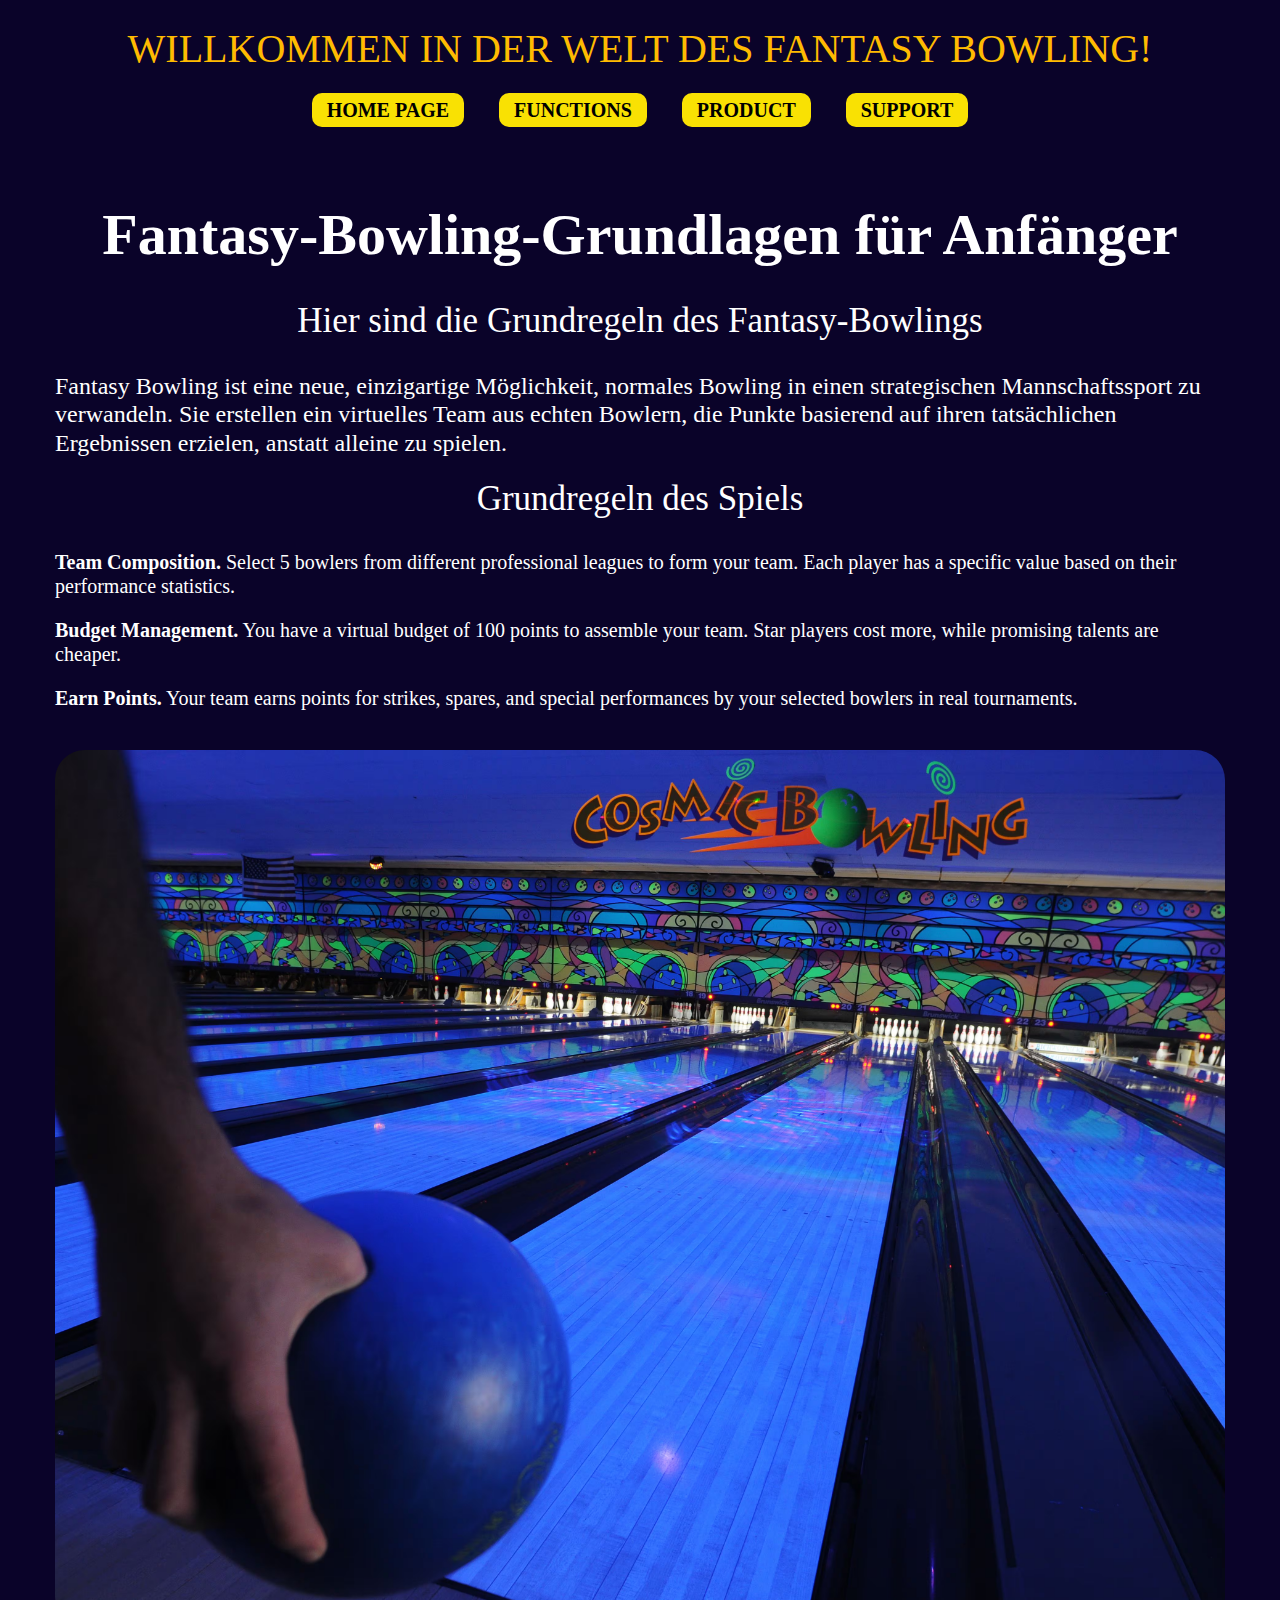
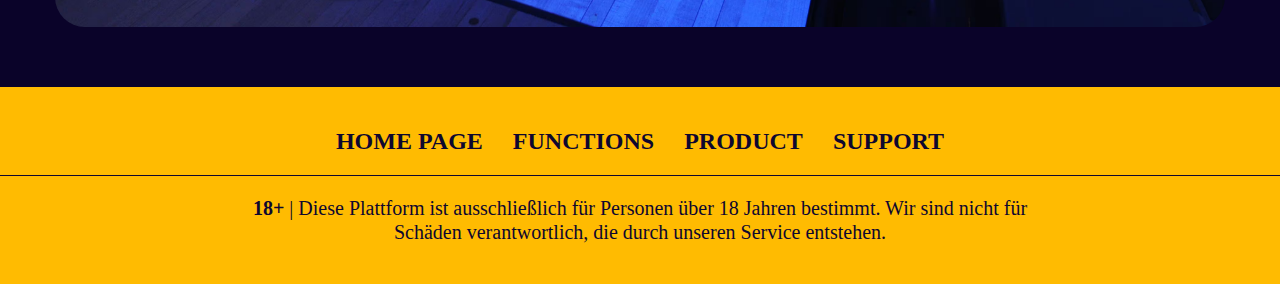
==== basics.html @ cd634fc9 "Add files via upload" ====
<!doctype html>
<html lang="en">

<head>
	<title>Fantasy Bowling</title>
	<meta charset="UTF-8">
	<meta name="format-detection" content="telephone=no">
	<!-- <style>body{opacity: 0;}</style> -->
	<link rel="stylesheet" href="css/style.min.css?_v=20250328234321">
	<link rel="shortcut icon" href="favicon.ico">
	<!-- <meta name="robots" content="noindex, nofollow"> -->
	<meta name="viewport" content="width=device-width, initial-scale=1.0">
	<script>(()=>{"use strict";const t={};let e=!0,s=(t=500)=>{if(e){const s=document.querySelectorAll("[data-lp]");setTimeout((()=>{s.forEach((t=>{t.style.paddingRight=""})),document.body.style.paddingRight="",document.documentElement.classList.remove("lock")}),t),e=!1,setTimeout((function(){e=!0}),t)}},o=(t=500)=>{if(e){const s=document.querySelectorAll("[data-lp]"),o=window.innerWidth-document.body.offsetWidth+"px";s.forEach((t=>{t.style.paddingRight=o})),document.body.style.paddingRight=o,document.documentElement.classList.add("lock"),e=!1,setTimeout((function(){e=!0}),t)}};function i(t){setTimeout((()=>{window.FLS&&console.log(t)}),0)}t.popup=new class{constructor(t){let e={logging:!0,init:!0,attributeOpenButton:"data-popup",attributeCloseButton:"data-close",fixElementSelector:"[data-lp]",youtubeAttribute:"data-popup-youtube",youtubePlaceAttribute:"data-popup-youtube-place",setAutoplayYoutube:!0,classes:{popup:"popup",popupContent:"popup__content",popupActive:"popup_show",bodyActive:"popup-show"},focusCatch:!0,closeEsc:!0,bodyLock:!0,hashSettings:{location:!0,goHash:!0},on:{beforeOpen:function(){},afterOpen:function(){},beforeClose:function(){},afterClose:function(){}}};this.youTubeCode,this.isOpen=!1,this.targetOpen={selector:!1,element:!1},this.previousOpen={selector:!1,element:!1},this.lastClosed={selector:!1,element:!1},this._dataValue=!1,this.hash=!1,this._reopen=!1,this._selectorOpen=!1,this.lastFocusEl=!1,this._focusEl=["a[href]",'input:not([disabled]):not([type="hidden"]):not([aria-hidden])',"button:not([disabled]):not([aria-hidden])","select:not([disabled]):not([aria-hidden])","textarea:not([disabled]):not([aria-hidden])","area[href]","iframe","object","embed","[contenteditable]",'[tabindex]:not([tabindex^="-"])'],this.options={...e,...t,classes:{...e.classes,...t?.classes},hashSettings:{...e.hashSettings,...t?.hashSettings},on:{...e.on,...t?.on}},this.bodyLock=!1,this.options.init&&this.initPopups()}initPopups(){this.popupLogging("Прокинувся"),this.eventsPopup()}eventsPopup(){document.addEventListener("click",function(t){const e=t.target.closest(`[${this.options.attributeOpenButton}]`);if(e)return t.preventDefault(),this._dataValue=e.getAttribute(this.options.attributeOpenButton)?e.getAttribute(this.options.attributeOpenButton):"error",this.youTubeCode=e.getAttribute(this.options.youtubeAttribute)?e.getAttribute(this.options.youtubeAttribute):null,"error"!==this._dataValue?(this.isOpen||(this.lastFocusEl=e),this.targetOpen.selector=`${this._dataValue}`,this._selectorOpen=!0,void this.open()):void this.popupLogging(`Йой, не заповнено атрибут у ${e.classList}`);return t.target.closest(`[${this.options.attributeCloseButton}]`)||!t.target.closest(`.${this.options.classes.popupContent}`)&&this.isOpen?(t.preventDefault(),void this.close()):void 0}.bind(this)),document.addEventListener("keydown",function(t){if(this.options.closeEsc&&27==t.which&&"Escape"===t.code&&this.isOpen)return t.preventDefault(),void this.close();this.options.focusCatch&&9==t.which&&this.isOpen&&this._focusCatch(t)}.bind(this)),this.options.hashSettings.goHash&&(window.addEventListener("hashchange",function(){window.location.hash?this._openToHash():this.close(this.targetOpen.selector)}.bind(this)),window.addEventListener("load",function(){window.location.hash&&this._openToHash()}.bind(this)))}open(t){if(e)if(this.bodyLock=!(!document.documentElement.classList.contains("lock")||this.isOpen),t&&"string"==typeof t&&""!==t.trim()&&(this.targetOpen.selector=t,this._selectorOpen=!0),this.isOpen&&(this._reopen=!0,this.close()),this._selectorOpen||(this.targetOpen.selector=this.lastClosed.selector),this._reopen||(this.previousActiveElement=document.activeElement),this.targetOpen.element=document.querySelector(this.targetOpen.selector),this.targetOpen.element){if(this.youTubeCode){const t=`https://www.youtube.com/embed/${this.youTubeCode}?rel=0&showinfo=0&autoplay=1`,e=document.createElement("iframe");e.setAttribute("allowfullscreen","");const s=this.options.setAutoplayYoutube?"autoplay;":"";if(e.setAttribute("allow",`${s}; encrypted-media`),e.setAttribute("src",t),!this.targetOpen.element.querySelector(`[${this.options.youtubePlaceAttribute}]`)){this.targetOpen.element.querySelector(".popup__text").setAttribute(`${this.options.youtubePlaceAttribute}`,"")}this.targetOpen.element.querySelector(`[${this.options.youtubePlaceAttribute}]`).appendChild(e)}this.options.hashSettings.location&&(this._getHash(),this._setHash()),this.options.on.beforeOpen(this),document.dispatchEvent(new CustomEvent("beforePopupOpen",{detail:{popup:this}})),this.targetOpen.element.classList.add(this.options.classes.popupActive),document.documentElement.classList.add(this.options.classes.bodyActive),this._reopen?this._reopen=!1:!this.bodyLock&&o(),this.targetOpen.element.setAttribute("aria-hidden","false"),this.previousOpen.selector=this.targetOpen.selector,this.previousOpen.element=this.targetOpen.element,this._selectorOpen=!1,this.isOpen=!0,setTimeout((()=>{this._focusTrap()}),50),this.options.on.afterOpen(this),document.dispatchEvent(new CustomEvent("afterPopupOpen",{detail:{popup:this}})),this.popupLogging("Відкрив попап")}else this.popupLogging("Йой, такого попапу немає. Перевірте коректність введення. ")}close(t){t&&"string"==typeof t&&""!==t.trim()&&(this.previousOpen.selector=t),this.isOpen&&e&&(this.options.on.beforeClose(this),document.dispatchEvent(new CustomEvent("beforePopupClose",{detail:{popup:this}})),this.youTubeCode&&this.targetOpen.element.querySelector(`[${this.options.youtubePlaceAttribute}]`)&&(this.targetOpen.element.querySelector(`[${this.options.youtubePlaceAttribute}]`).innerHTML=""),this.previousOpen.element.classList.remove(this.options.classes.popupActive),this.previousOpen.element.setAttribute("aria-hidden","true"),this._reopen||(document.documentElement.classList.remove(this.options.classes.bodyActive),!this.bodyLock&&s(),this.isOpen=!1),this._removeHash(),this._selectorOpen&&(this.lastClosed.selector=this.previousOpen.selector,this.lastClosed.element=this.previousOpen.element),this.options.on.afterClose(this),document.dispatchEvent(new CustomEvent("afterPopupClose",{detail:{popup:this}})),setTimeout((()=>{this._focusTrap()}),50),this.popupLogging("Закрив попап"))}_getHash(){this.options.hashSettings.location&&(this.hash=this.targetOpen.selector.includes("#")?this.targetOpen.selector:this.targetOpen.selector.replace(".","#"))}_openToHash(){let t=document.querySelector(`.${window.location.hash.replace("#","")}`)?`.${window.location.hash.replace("#","")}`:document.querySelector(`${window.location.hash}`)?`${window.location.hash}`:null;(document.querySelector(`[${this.options.attributeOpenButton} = "${t}"]`)?document.querySelector(`[${this.options.attributeOpenButton} = "${t}"]`):document.querySelector(`[${this.options.attributeOpenButton} = "${t.replace(".","#")}"]`))&&t&&this.open(t)}_setHash(){history.pushState("","",this.hash)}_removeHash(){history.pushState("","",window.location.href.split("#")[0])}_focusCatch(t){const e=this.targetOpen.element.querySelectorAll(this._focusEl),s=Array.prototype.slice.call(e),o=s.indexOf(document.activeElement);t.shiftKey&&0===o&&(s[s.length-1].focus(),t.preventDefault()),t.shiftKey||o!==s.length-1||(s[0].focus(),t.preventDefault())}_focusTrap(){const t=this.previousOpen.element.querySelectorAll(this._focusEl);!this.isOpen&&this.lastFocusEl?this.lastFocusEl.focus():t[0].focus()}popupLogging(t){this.options.logging&&i(`[Попапос]: ${t}`)}}({});let n=(t,e=!1,o=500,n=0)=>{const a=document.querySelector(t);if(a){let r="",l=0;if(e){r="header.header";const t=document.querySelector(r);t.classList.contains("_header-scroll")?l=t.offsetHeight:(t.style.cssText="transition-duration: 0s;",t.classList.add("_header-scroll"),l=t.offsetHeight,t.classList.remove("_header-scroll"),setTimeout((()=>{t.style.cssText=""}),0))}let c={speedAsDuration:!0,speed:o,header:r,offset:n,easing:"easeOutQuad"};if(document.documentElement.classList.contains("menu-open")&&(s(),document.documentElement.classList.remove("menu-open")),"undefined"!=typeof SmoothScroll)(new SmoothScroll).animateScroll(a,"",c);else{let t=a.getBoundingClientRect().top+scrollY;t=l?t-l:t,t=n?t-n:t,window.scrollTo({top:t,behavior:"smooth"})}i(`[gotoBlock]: Юхуу...їдемо до ${t}`)}else i(`[gotoBlock]: Йой... Такого блоку немає на сторінці: ${t}`)};let a={getErrors(t){let e=0,s=t.querySelectorAll("*[data-required]");return s.length&&s.forEach((t=>{null===t.offsetParent&&"SELECT"!==t.tagName||t.disabled||(e+=this.validateInput(t))})),e},validateInput(t){let e=0;return"email"===t.dataset.required?(t.value=t.value.replace(" ",""),this.emailTest(t)?(this.addError(t),this.removeSuccess(t),e++):(this.removeError(t),this.addSuccess(t))):("checkbox"!==t.type||t.checked)&&t.value.trim()?(this.removeError(t),this.addSuccess(t)):(this.addError(t),this.removeSuccess(t),e++),e},addError(t){t.classList.add("_form-error"),t.parentElement.classList.add("_form-error");let e=t.parentElement.querySelector(".form__error");e&&t.parentElement.removeChild(e),t.dataset.error&&t.parentElement.insertAdjacentHTML("beforeend",`<div class="form__error">${t.dataset.error}</div>`)},removeError(t){t.classList.remove("_form-error"),t.parentElement.classList.remove("_form-error"),t.parentElement.querySelector(".form__error")&&t.parentElement.removeChild(t.parentElement.querySelector(".form__error"))},addSuccess(t){t.classList.add("_form-success"),t.parentElement.classList.add("_form-success")},removeSuccess(t){t.classList.remove("_form-success"),t.parentElement.classList.remove("_form-success")},formClean(e){e.reset(),setTimeout((()=>{let s=e.querySelectorAll("input,textarea");for(let t=0;t<s.length;t++){const e=s[t];e.parentElement.classList.remove("_form-focus"),e.classList.remove("_form-focus"),a.removeError(e)}let o=e.querySelectorAll(".checkbox__input");if(o.length>0)for(let t=0;t<o.length;t++){o[t].checked=!1}if(t.select){let s=e.querySelectorAll("div.select");if(s.length)for(let e=0;e<s.length;e++){const o=s[e].querySelector("select");t.select.selectBuild(o)}}}),0)},emailTest:t=>!/^\w+([\.-]?\w+)*@\w+([\.-]?\w+)*(\.\w{2,8})+$/.test(t.value)};let r=!1;setTimeout((()=>{if(r){let t=new Event("windowScroll");window.addEventListener("scroll",(function(e){document.dispatchEvent(t)}))}}),0),window.FLS=!1,function(t={viewPass:!1,autoHeight:!1}){if(document.body.addEventListener("focusin",(function(t){const e=t.target;"INPUT"!==e.tagName&&"TEXTAREA"!==e.tagName||(e.hasAttribute("data-no-focus-classes")||(e.classList.add("_form-focus"),e.parentElement.classList.add("_form-focus")),a.removeError(e),e.hasAttribute("data-validate")&&a.removeError(e))})),document.body.addEventListener("focusout",(function(t){const e=t.target;"INPUT"!==e.tagName&&"TEXTAREA"!==e.tagName||(e.hasAttribute("data-no-focus-classes")||(e.classList.remove("_form-focus"),e.parentElement.classList.remove("_form-focus")),e.hasAttribute("data-validate")&&a.validateInput(e))})),t.viewPass&&document.addEventListener("click",(function(t){let e=t.target;if(e.closest('[class*="__viewpass"]')){let t=e.classList.contains("_viewpass-active")?"password":"text";e.parentElement.querySelector("input").setAttribute("type",t),e.classList.toggle("_viewpass-active")}})),t.autoHeight){const e=document.querySelectorAll("textarea[data-autoheight]");if(e.length){function s(t,e){t.style.height=`${e}px`}e.forEach((t=>{const e=t.hasAttribute("data-autoheight-min")?Number(t.dataset.autoheightMin):Number(t.offsetHeight),o=t.hasAttribute("data-autoheight-max")?Number(t.dataset.autoheightMax):1/0;s(t,Math.min(e,o)),t.addEventListener("input",(()=>{t.scrollHeight>e&&(t.style.height="auto",s(t,Math.min(Math.max(t.scrollHeight,e),o)))}))}))}}}({viewPass:!1,autoHeight:!1}),function(){const e=document.forms;if(e.length)for(const t of e)t.addEventListener("submit",(function(t){s(t.target,t)})),t.addEventListener("reset",(function(t){const e=t.target;a.formClean(e)}));async function s(t,e){if(0===(t.hasAttribute("data-no-validate")?0:a.getErrors(t))){if(t.hasAttribute("data-ajax")){e.preventDefault();const s=t.getAttribute("action")?t.getAttribute("action").trim():"#",i=t.getAttribute("method")?t.getAttribute("method").trim():"GET",n=new FormData(t);t.classList.add("_sending");const a=await fetch(s,{method:i,body:n});if(a.ok){let e=await a.json();t.classList.remove("_sending"),o(t,e)}else alert("Помилка"),t.classList.remove("_sending")}else t.hasAttribute("data-dev")&&(e.preventDefault(),o(t))}else if(e.preventDefault(),t.querySelector("._form-error")&&t.hasAttribute("data-goto-error")){const e=t.dataset.gotoError?t.dataset.gotoError:"._form-error";n(e,!0,1e3)}}function o(e,s=""){document.dispatchEvent(new CustomEvent("formSent",{detail:{form:e}})),setTimeout((()=>{if(t.popup){const s=e.dataset.popupMessage;s&&t.popup.open(s)}}),0),a.formClean(e),i(`[Форми]: ${"Форму відправлено!"}`)}}(),function(){r=!0;const t=document.querySelector("div.header"),e=t.hasAttribute("data-scroll-show"),s=t.dataset.scrollShow?t.dataset.scrollShow:500,o=t.dataset.scroll?t.dataset.scroll:1;let i,n=0;document.addEventListener("windowScroll",(function(a){const r=window.scrollY;clearTimeout(i),r>=o?(!t.classList.contains("_header-scroll")&&t.classList.add("_header-scroll"),e&&(r>n?t.classList.contains("_header-show")&&t.classList.remove("_header-show"):!t.classList.contains("_header-show")&&t.classList.add("_header-show"),i=setTimeout((()=>{!t.classList.contains("_header-show")&&t.classList.add("_header-show")}),s))):(t.classList.contains("_header-scroll")&&t.classList.remove("_header-scroll"),e&&t.classList.contains("_header-show")&&t.classList.remove("_header-show")),n=r<=0?0:r}))}()})();</script>
</head>

<body>
	<div class="wrapper">
		<div class="header">
			<div class="header__container">
				<h1 class="header__title">
					Willkommen in der Welt des Fantasy Bowling!
				</h1>
				<div class="header__menu menu">
					<nav class="menu__body">
						<ul class="menu__list">
							<li class="menu__item"><a href="index.html" class="menu__link">HOME PAGE</a></li>
							<li class="menu__item"><a href="index.html#functions" class="menu__link">FUNCTIONS</a></li>
							<li class="menu__item"><a href="index.html#product" class="menu__link">PRODUCT</a></li>
							<li class="menu__item"><a href="support.html" class="menu__link">SUPPORT</a></li>
						</ul>
					</nav>
				</div>
			</div>
		</div>
		<div class="page">
			<div class="page-basics basics">
				<div class="basics__container">
					<div class="basics__content">
						<h2 class="basics__title title">
							Fantasy-Bowling-Grundlagen für Anfänger
						</h2>
						<div class="basics__label">
							Hier sind die Grundregeln des Fantasy-Bowlings
						</div>
						<div class="basics__text text">
							<p>
								Fantasy Bowling ist eine neue, einzigartige
								Möglichkeit, normales Bowling in einen strategischen
								Mannschaftssport zu verwandeln. Sie erstellen ein
								virtuelles Team aus echten Bowlern, die Punkte
								basierend auf ihren tatsächlichen Ergebnissen
								erzielen, anstatt alleine zu spielen.
							</p>
						</div>
						<h3 class="basics__subtitle">Grundregeln des Spiels</h3>
						<ul class="basics__list">
							<li>
								<b>Team Composition.</b> Select 5 bowlers from different professional leagues to form your team. Each player has a specific value based on their performance statistics.
							</li>
							<li>
								<b>Budget Management.</b> You have a virtual budget of 100 points to assemble your team. Star players cost more, while promising talents are cheaper.
							</li>
							<li>
								<b>Earn Points.</b> Your team earns points for strikes, spares, and special performances by your selected bowlers in real tournaments.
							</li>
						</ul>

					</div>
					<div class="basics__image">
						<img src="img/09.webp" alt="Image" />
					</div>
				</div>
			</div>
		</div>
		<div class="footer">
			<div class="footer__container">
				<div class="footer__menu menu-footer">
					<nav class="menu-footer__body">
						<ul class="menu-footer__list">
							<li class="menu-footer__item"><a href="index.html" class="menu-footer__link">HOME PAGE</a></li>
							<li class="menu-footer__item"><a href="index.html#functions" class="menu-footer__link">FUNCTIONS</a></li>
							<li class="menu-footer__item"><a href="index.html#product" class="menu-footer__link">PRODUCT</a></li>
							<li class="menu-footer__item"><a href="support.html" class="menu-footer__link">SUPPORT</a></li>
						</ul>
					</nav>
				</div>
				<div class="footer__disclaimer">
					<strong>18+</strong> | Diese Plattform ist ausschließlich für Personen über 18 Jahren bestimmt. Wir sind nicht für Schäden verantwortlich, die durch unseren Service entstehen.
				</div>
			</div>
		</div>
	</div>
	<div id="popup" aria-hidden="true" class="popup">
		<div class="popup__wrapper">
			<div class="popup__content">
				<h2 class="popup__title title">
					Erfolgreich gesendet!
				</h2>
				<div class="popup__text text">
					Wir haben Ihre Angaben erhalten und werden Sie in Kürze kontaktieren. Warten Sie es ab!
				</div>
				<button data-close type="button" class="popup__close">
					Verstanden!
				</button>
			</div>
		</div>
	</div>

</body>

</html>
---- css/style.min.css ----
*{padding:0;margin:0;border:0}*,*::after,*::before{box-sizing:border-box}*::after,*::before{display:inline-block}body,html{height:100%;min-width:320px}body{color:#000;line-height:1;font-family:"";font-size:1.25rem;-ms-text-size-adjust:100%;-moz-text-size-adjust:100%;-webkit-text-size-adjust:100%;-webkit-font-smoothing:antialiased;-moz-osx-font-smoothing:grayscale}button,input,textarea{font-family:"";font-size:inherit;line-height:inherit;color:inherit;background-color:rgba(0,0,0,0)}input,textarea{width:100%}label{display:inline-block}button,option,select{cursor:pointer}a{display:inline-block;color:inherit;text-decoration:none}ul li{list-style:none}img{vertical-align:top}h1,h2,h3,h4,h5,h6{font-weight:inherit;font-size:inherit}body{line-height:1.2;color:#fff;background-color:#0a0329}.lock body{overflow:hidden;touch-action:none;-ms-scroll-chaining:none;overscroll-behavior:none}.wrapper{min-height:100%;display:flex;flex-direction:column;overflow:hidden}@supports (overflow:clip){.wrapper{overflow:clip}}.wrapper>main{flex:1 1 auto}.wrapper>*{min-width:0}[class*=__container]{max-width:75rem;margin:0 auto;padding:0 .9375rem}[class*="--gc"]{display:grid;min-width:0;grid-template-columns:.9375rem 1fr minmax(auto,73.125rem) 1fr .9375rem}[class*="--gc"]>*{min-width:0;grid-column:3/4}body::after{content:"";background-color:rgba(0,0,0,.5);position:fixed;width:100%;height:100%;top:0;left:0;opacity:0;transition:opacity .8s ease 0s;pointer-events:none;z-index:149}.popup-show body::after{opacity:1}.popup{color:#0e072f;position:fixed;top:0;left:0;bottom:0;right:0;padding:30px 10px;transition:visibility .8s ease 0s;visibility:hidden;pointer-events:none}.popup_show{z-index:150;visibility:visible;overflow:auto;pointer-events:auto}.popup_show .popup__content{visibility:visible;-webkit-transform:scale(1);transform:scale(1)}.popup__wrapper{display:flex;flex-direction:column;align-items:center;min-height:100%;flex:1 1 auto;width:100%;display:flex;justify-content:center;align-items:center}.popup__content{visibility:hidden;-webkit-transform:scale(0);transform:scale(0);transition:-webkit-transform .3s ease 0s;transition:transform .3s ease 0s;transition:transform .3s ease 0s,-webkit-transform .3s ease 0s;background-color:#eee;padding:20px;width:100%;max-width:900px;border-radius:20px}.lock .popup__content{visibility:visible}.popup__content{padding:2.5rem;display:grid;justify-items:center}.popup__title{text-align:center}.popup__text{text-align:center}.popup__text:not(:last-child){margin-bottom:2.5rem}.popup__close{font-weight:700;color:#0e072f;border-radius:.9375rem;background-color:#ffbb01;padding:1.25rem 2.1875rem;transition:all .3s}.ibg{width:100%;height:100%;-o-object-fit:cover;object-fit:cover}.ibg--top{-o-object-position:top;object-position:top}.ibg--bottom{-o-object-position:bottom;object-position:bottom}.ibg--left{-o-object-position:left;object-position:left}.ibg--right{-o-object-position:right;object-position:right}.ibg--contain{-o-object-fit:contain;object-fit:contain}.title{font-weight:700}.text{display:grid;gap:.75rem}.header{position:fixed;width:100%;z-index:100;top:0;left:0;background-color:#0a0329;padding-bottom:2.5rem;color:#ffbb01}.header__container{display:grid;justify-items:center}.header__title{transition:all .3s;text-transform:uppercase;text-align:center}._header-scroll .header__title{height:0;opacity:0;visibility:hidden;margin-bottom:0}.menu__list{display:flex;justify-content:center;flex-wrap:wrap}.menu__link{font-weight:600;color:#000;padding:.3125rem .9375rem;border-radius:.625rem;background-color:rgba(255,230,2,.9764705882);transition:all .3s}.footer{color:#0e072f;background-color:#ffbb01}.footer__container{display:grid;justify-items:center;gap:1.25rem;align-items:center}.footer__disclaimer{text-align:center;max-width:50rem}.menu-footer{padding-bottom:1.25rem;position:relative}.menu-footer::after{content:"";position:absolute;height:.0625rem;width:100vw;left:50%;-webkit-transform:translate(-50%,0);transform:translate(-50%,0);background-color:#0e072f;bottom:0}.menu-footer__list{display:flex;-webkit-column-gap:1.875rem;-moz-column-gap:1.875rem;column-gap:1.875rem;row-gap:.9375rem;flex-wrap:wrap;justify-content:space-around}.menu-footer__link{text-transform:uppercase;font-weight:700;transition:all .3s}.hero__container{display:flex;gap:1.875rem;align-items:center}.hero__content{flex:0 1 50%;align-items:start;justify-items:start}.hero__images{display:flex;flex-wrap:wrap;justify-content:space-around;gap:1.25rem}.hero__image{aspect-ratio:1/1;border-radius:30%;position:relative;overflow:hidden}.hero__image img{transition:all .45s;position:absolute;width:100%;height:100%;top:0;left:0;-o-object-fit:cover;object-fit:cover}.auditory__container{display:flex;align-items:center;gap:3.125rem}.auditory__image{flex:0 0 45%;aspect-ratio:9/10;position:relative;overflow:hidden;border-radius:1.875rem}.auditory__image img{position:absolute;width:100%;height:100%;top:0;left:0;-o-object-fit:cover;object-fit:cover}.functionality__container{display:grid;justify-items:center}.functionality__title{text-align:center}.functionality__label{font-style:italic}.functionality__options{width:100%;display:grid;gap:1.25rem;grid-template-columns:repeat(auto-fill,minmax(18.75rem,1fr))}.option-functionality{background-color:#0e072f;border-radius:1.25rem}.option-functionality__content{padding:.9375rem 1.25rem 1.875rem 1.25rem;display:grid;gap:.9375rem}.option-functionality__image{position:relative;width:100%;aspect-ratio:3/2;overflow:hidden;border-radius:1.25rem}.option-functionality__image img{transition:all .45s;position:absolute;width:100%;height:100%;top:0;left:0;-o-object-fit:cover;object-fit:cover}.option-functionality__title{transition:all .3s;font-weight:700}.advantage__card{display:grid;background-color:#0e072f;border-radius:1.5625rem;justify-items:center}.advantage__title{text-align:center}.advantage__list{display:grid;gap:.625rem}.advantage__list:not(:last-child){margin-bottom:3.125rem}.advantage__item{display:flex;align-items:center;gap:.9375rem}.advantage__item::before{border-radius:.625rem;content:"";min-width:3.125rem;height:.1875rem;background-color:#ffbb01}.advantage__button{font-weight:700;color:#0e072f;text-align:center;justify-content:center;align-items:center;display:flex;border-radius:.9375rem;background-color:#ffbb01;padding:1.25rem 2.1875rem;text-transform:uppercase;transition:all .3s}.contact__container{display:grid;gap:1.875rem;justify-items:center}.contact__title{text-align:center}.contact__policy{display:flex;align-items:center;justify-content:center;gap:.625rem;font-size:1.125rem}.contact__policy input{cursor:pointer;width:auto}.contact__policy label{cursor:pointer}.contact__policy a{text-decoration:underline}.contact__policy:not(:last-child){margin-bottom:1.25rem}.contact__label{font-weight:700}.contact__input{border:2px solid #0e072f;border-radius:.9375rem;height:3.125rem;padding:.625rem 1.25rem;outline:0}.contact__input:active{border:2px solid #ffbb01}.contact__button{width:100%;padding:1.25rem 2.1875rem;background-color:#0e072f;color:#fff;border-radius:.9375rem;text-transform:uppercase;font-weight:700;transition:all .3s}.contact form{padding:2.5rem 3.75rem;background-color:#fff;border-radius:1.25rem;color:#0e072f;display:grid;gap:.9375rem;max-width:37.5rem;width:100%}.contact label{font-weight:700}.basics__content{display:grid;justify-items:center}.basics__content:not(:last-child){margin-bottom:2.5rem}.basics__title{text-align:center}.basics__label{text-align:center}.basics__label:not(:last-child){margin-bottom:1.875rem}.basics__text:not(:last-child){margin-bottom:1.25rem}.basics__subtitle{text-align:center}.basics__subtitle:not(:last-child){margin-bottom:1.875rem}.basics__list{display:grid;gap:1.25rem}.basics__image{width:100%;aspect-ratio:4/3;position:relative;overflow:hidden;border-radius:1.875rem}.basics__image img{position:absolute;width:100%;height:100%;top:0;left:0;-o-object-fit:cover;object-fit:cover}@media (min-width:47.99875em){.popup__text{max-width:80%}}@media (min-width:75em){.popup__close{font-size:2rem}.title{font-size:3.625rem}.title:not(:last-child){margin-bottom:1.875rem}.text{font-size:1.5rem}.header{padding-top:1.5625rem}.header{padding-bottom:1.5625rem}.header._header-scroll{padding-top:.9375rem}.header._header-scroll{padding-bottom:.9375rem}.header__title{margin-bottom:1.25rem}.header__title{font-size:2.5rem}.menu__list{gap:2.1875rem}.menu__link{font-size:1.25rem}.footer{padding-top:2.5rem}.footer{padding-bottom:2.5rem}.menu-footer__link{font-size:1.5rem}.hero__container{padding-top:12.5rem}.hero__container{padding-bottom:3.75rem}.hero__image{width:17.5rem}.auditory{padding-top:3.75rem}.auditory{padding-bottom:3.75rem}.functionality{padding-top:3.75rem}.functionality{padding-bottom:3.75rem}.functionality__label{font-size:2rem}.functionality__label:not(:last-child){margin-bottom:1.875rem}.option-functionality__title{font-size:1.75rem}.advantage{padding-top:3.75rem}.advantage{padding-bottom:3.75rem}.advantage__card{padding-top:3.75rem}.advantage__card{padding-bottom:3.75rem}.advantage__item{font-size:1.75rem}.advantage__button{font-size:2rem}.contact{padding-bottom:3.75rem}.contact__label{font-size:1.625rem}.contact__button{font-size:1.625rem}.basics{padding-top:12.5rem}.basics{padding-bottom:3.75rem}.basics__label{font-size:2.1875rem}.basics__subtitle{font-size:2.1875rem}}@media (max-width:20em){.popup__close{font-size:1.5rem}.title{font-size:2.5rem}.title:not(:last-child){margin-bottom:.9375rem}.text{font-size:1.25rem}.header{padding-top:.9375rem}.header{padding-bottom:.9375rem}.header._header-scroll{padding-top:.625rem}.header._header-scroll{padding-bottom:.625rem}.header__title{margin-bottom:.75rem}.header__title{font-size:1.375rem}.menu__list{gap:.625rem}.menu__link{font-size:.9375rem}.footer{padding-top:1.25rem}.footer{padding-bottom:1.25rem}.menu-footer__link{font-size:1.25rem}.hero__container{padding-top:9.375rem}.hero__container{padding-bottom:2.5rem}.hero__image{width:9.375rem}.auditory{padding-top:2.5rem}.auditory{padding-bottom:2.5rem}.functionality{padding-top:2.5rem}.functionality{padding-bottom:2.5rem}.functionality__label{font-size:1.4375rem}.functionality__label:not(:last-child){margin-bottom:1.25rem}.option-functionality__title{font-size:1.5rem}.advantage{padding-top:2.5rem}.advantage{padding-bottom:2.5rem}.advantage__card{padding-top:2.5rem}.advantage__card{padding-bottom:2.5rem}.advantage__item{font-size:1.25rem}.advantage__button{font-size:1.375rem}.contact{padding-bottom:2.5rem}.contact__label{font-size:1.25rem}.contact__button{font-size:1.25rem}.basics{padding-top:10rem}.basics{padding-bottom:2.5rem}.basics__label{font-size:1.5625rem}.basics__subtitle{font-size:1.5625rem}}@media (max-width:47.99875em){.popup__content{padding:1.5625rem}.menu__link{padding:.25rem .625rem}.hero__container{flex-direction:column}.hero__content{text-align:center}.hero__title{justify-self:center}.auditory__container{flex-direction:column-reverse;text-align:center}.auditory__image{width:80%;aspect-ratio:10/9}.advantage__item::before{min-width:1.875rem}.contact form{padding:1.25rem}}@media (max-width:29.99875em){.advantage__button{padding:1.125rem 1.5625rem}}@media (min-width:20em)and (max-width:75em){.popup__close{font-size:clamp(1.5rem ,1.3181818182rem + .9090909091vw ,2rem)}.title{font-size:clamp(2.5rem ,2.0909090909rem + 2.0454545455vw ,3.625rem)}.title:not(:last-child){margin-bottom:clamp(.9375rem ,.5965909091rem + 1.7045454545vw ,1.875rem)}.text{font-size:clamp(1.25rem ,1.1590909091rem + .4545454545vw ,1.5rem)}.header{padding-top:clamp(.9375rem ,.7102272727rem + 1.1363636364vw ,1.5625rem)}.header{padding-bottom:clamp(.9375rem ,.7102272727rem + 1.1363636364vw ,1.5625rem)}.header._header-scroll{padding-top:clamp(.625rem ,.5113636364rem + .5681818182vw ,.9375rem)}.header._header-scroll{padding-bottom:clamp(.625rem ,.5113636364rem + .5681818182vw ,.9375rem)}.header__title{margin-bottom:clamp(.75rem ,.5681818182rem + .9090909091vw ,1.25rem)}.header__title{font-size:clamp(1.375rem ,.9659090909rem + 2.0454545455vw ,2.5rem)}.menu__list{gap:clamp(.625rem ,.0568181818rem + 2.8409090909vw ,2.1875rem)}.menu__link{font-size:clamp(.9375rem ,.8238636364rem + .5681818182vw ,1.25rem)}.footer{padding-top:clamp(1.25rem ,.7954545455rem + 2.2727272727vw ,2.5rem)}.footer{padding-bottom:clamp(1.25rem ,.7954545455rem + 2.2727272727vw ,2.5rem)}.menu-footer__link{font-size:clamp(1.25rem ,1.1590909091rem + .4545454545vw ,1.5rem)}.hero__container{padding-top:clamp(9.375rem ,8.2386363636rem + 5.6818181818vw ,12.5rem)}.hero__container{padding-bottom:clamp(2.5rem ,2.0454545455rem + 2.2727272727vw ,3.75rem)}.hero__image{width:clamp(9.375rem ,6.4204545455rem + 14.7727272727vw ,17.5rem)}.auditory{padding-top:clamp(2.5rem ,2.0454545455rem + 2.2727272727vw ,3.75rem)}.auditory{padding-bottom:clamp(2.5rem ,2.0454545455rem + 2.2727272727vw ,3.75rem)}.functionality{padding-top:clamp(2.5rem ,2.0454545455rem + 2.2727272727vw ,3.75rem)}.functionality{padding-bottom:clamp(2.5rem ,2.0454545455rem + 2.2727272727vw ,3.75rem)}.functionality__label{font-size:clamp(1.4375rem ,1.2329545455rem + 1.0227272727vw ,2rem)}.functionality__label:not(:last-child){margin-bottom:clamp(1.25rem ,1.0227272727rem + 1.1363636364vw ,1.875rem)}.option-functionality__title{font-size:clamp(1.5rem ,1.4090909091rem + .4545454545vw ,1.75rem)}.advantage{padding-top:clamp(2.5rem ,2.0454545455rem + 2.2727272727vw ,3.75rem)}.advantage{padding-bottom:clamp(2.5rem ,2.0454545455rem + 2.2727272727vw ,3.75rem)}.advantage__card{padding-top:clamp(2.5rem ,2.0454545455rem + 2.2727272727vw ,3.75rem)}.advantage__card{padding-bottom:clamp(2.5rem ,2.0454545455rem + 2.2727272727vw ,3.75rem)}.advantage__item{font-size:clamp(1.25rem ,1.0681818182rem + .9090909091vw ,1.75rem)}.advantage__button{font-size:clamp(1.375rem ,1.1477272727rem + 1.1363636364vw ,2rem)}.contact{padding-bottom:clamp(2.5rem ,2.0454545455rem + 2.2727272727vw ,3.75rem)}.contact__label{font-size:clamp(1.25rem ,1.1136363636rem + .6818181818vw ,1.625rem)}.contact__button{font-size:clamp(1.25rem ,1.1136363636rem + .6818181818vw ,1.625rem)}.basics{padding-top:clamp(10rem ,9.0909090909rem + 4.5454545455vw ,12.5rem)}.basics{padding-bottom:clamp(2.5rem ,2.0454545455rem + 2.2727272727vw ,3.75rem)}.basics__label{font-size:clamp(1.5625rem ,1.3352272727rem + 1.1363636364vw ,2.1875rem)}.basics__subtitle{font-size:clamp(1.5625rem ,1.3352272727rem + 1.1363636364vw ,2.1875rem)}}@media (any-hover:hover){.popup__close:hover{background-color:#0e072f;color:#fff}.menu__link:hover{background-color:rgba(204,184,4,.9764705882)}.menu-footer__link:hover{color:#fff}.hero__image:hover img{-webkit-transform:scale(1.05);transform:scale(1.05)}.option-functionality__image:hover img{-webkit-transform:scale(1.04);transform:scale(1.04)}.option-functionality__title:hover{color:#ffbb01}.advantage__button:hover{background-color:#fff}.contact__policy a:hover{text-decoration:none}.contact__button:hover{background-color:#ffbb01}}
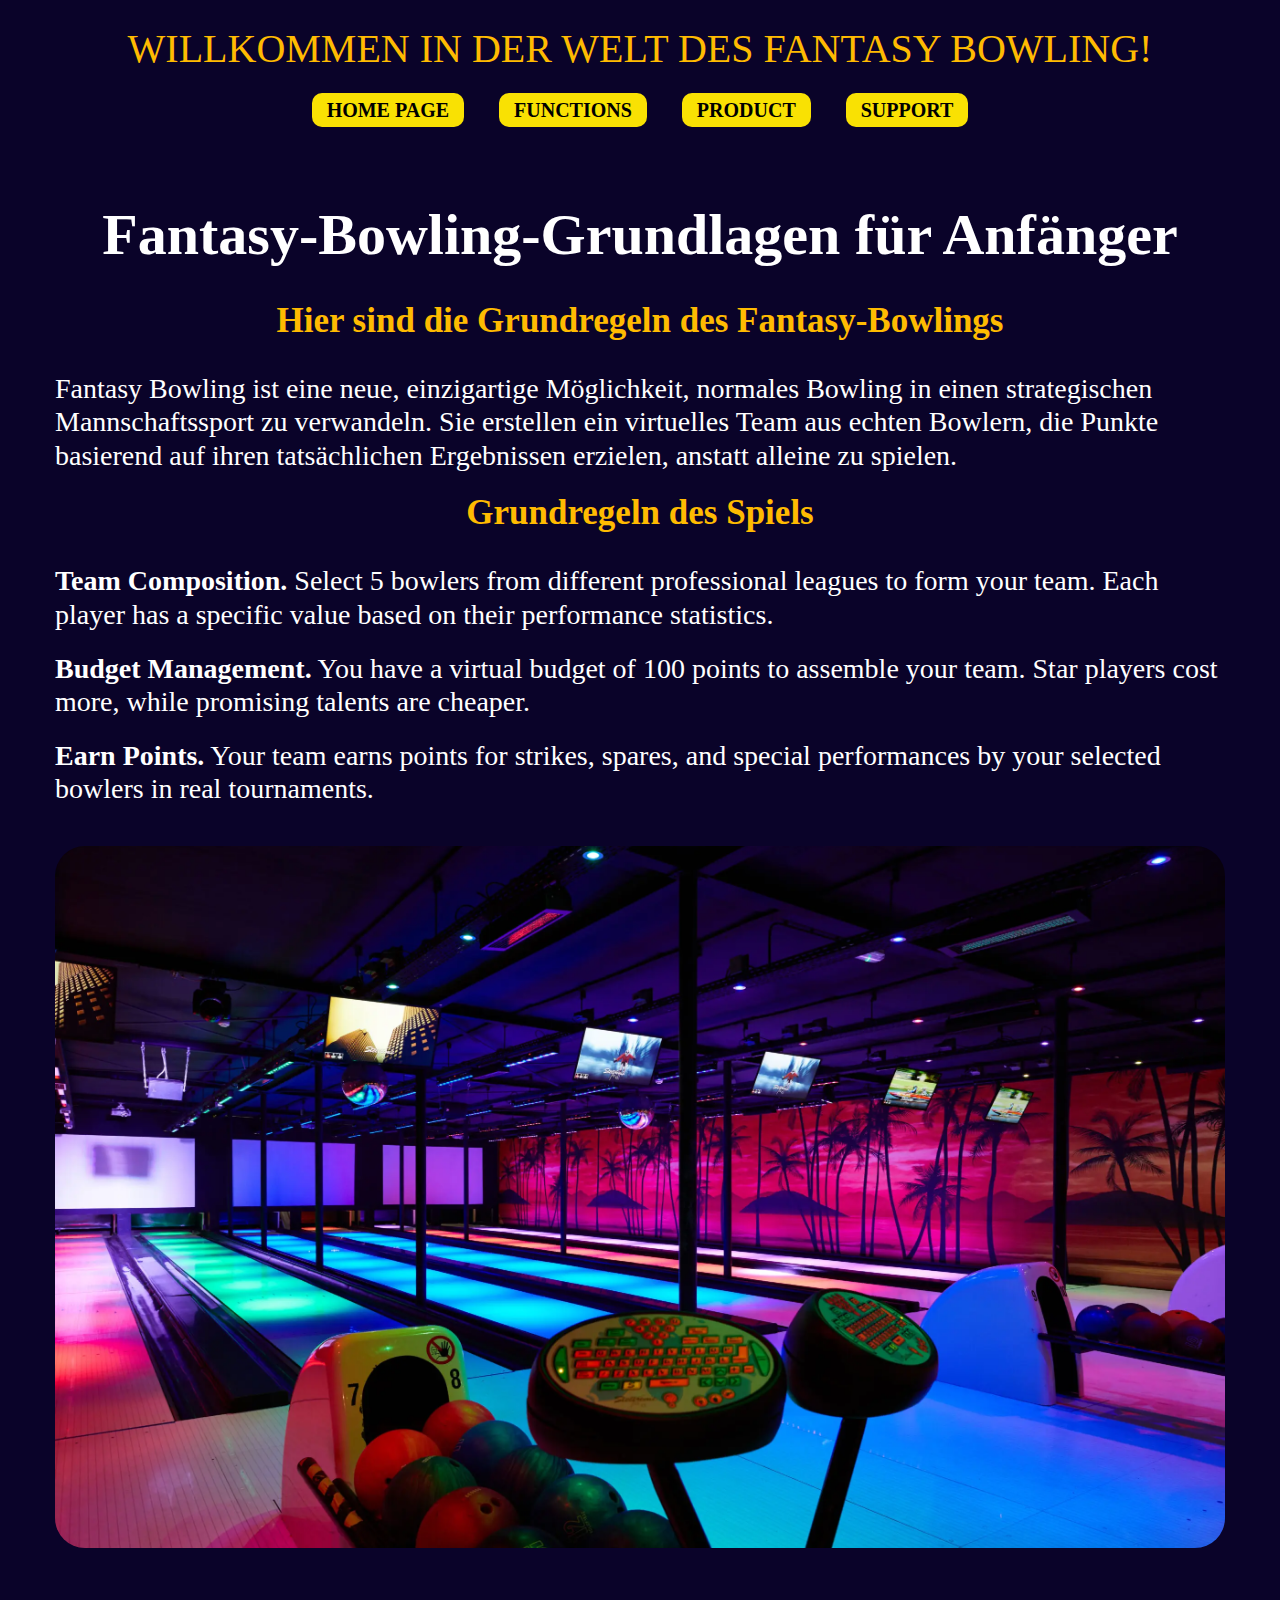
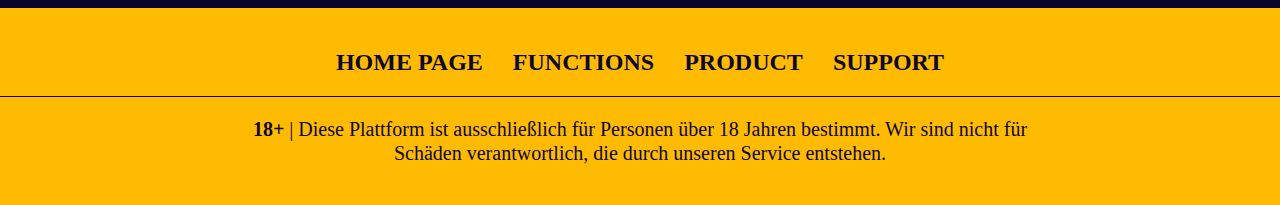
==== commit 094ef5cb: "Add files via upload" ====
--- a/basics.html
+++ b/basics.html
@@ -6,11 +6,12 @@
 	<meta charset="UTF-8">
 	<meta name="format-detection" content="telephone=no">
 	<!-- <style>body{opacity: 0;}</style> -->
-	<link rel="stylesheet" href="css/style.min.css?_v=20250328234321">
 	<link rel="shortcut icon" href="favicon.ico">
 	<!-- <meta name="robots" content="noindex, nofollow"> -->
 	<meta name="viewport" content="width=device-width, initial-scale=1.0">
-	<script>(()=>{"use strict";const t={};let e=!0,s=(t=500)=>{if(e){const s=document.querySelectorAll("[data-lp]");setTimeout((()=>{s.forEach((t=>{t.style.paddingRight=""})),document.body.style.paddingRight="",document.documentElement.classList.remove("lock")}),t),e=!1,setTimeout((function(){e=!0}),t)}},o=(t=500)=>{if(e){const s=document.querySelectorAll("[data-lp]"),o=window.innerWidth-document.body.offsetWidth+"px";s.forEach((t=>{t.style.paddingRight=o})),document.body.style.paddingRight=o,document.documentElement.classList.add("lock"),e=!1,setTimeout((function(){e=!0}),t)}};function i(t){setTimeout((()=>{window.FLS&&console.log(t)}),0)}t.popup=new class{constructor(t){let e={logging:!0,init:!0,attributeOpenButton:"data-popup",attributeCloseButton:"data-close",fixElementSelector:"[data-lp]",youtubeAttribute:"data-popup-youtube",youtubePlaceAttribute:"data-popup-youtube-place",setAutoplayYoutube:!0,classes:{popup:"popup",popupContent:"popup__content",popupActive:"popup_show",bodyActive:"popup-show"},focusCatch:!0,closeEsc:!0,bodyLock:!0,hashSettings:{location:!0,goHash:!0},on:{beforeOpen:function(){},afterOpen:function(){},beforeClose:function(){},afterClose:function(){}}};this.youTubeCode,this.isOpen=!1,this.targetOpen={selector:!1,element:!1},this.previousOpen={selector:!1,element:!1},this.lastClosed={selector:!1,element:!1},this._dataValue=!1,this.hash=!1,this._reopen=!1,this._selectorOpen=!1,this.lastFocusEl=!1,this._focusEl=["a[href]",'input:not([disabled]):not([type="hidden"]):not([aria-hidden])',"button:not([disabled]):not([aria-hidden])","select:not([disabled]):not([aria-hidden])","textarea:not([disabled]):not([aria-hidden])","area[href]","iframe","object","embed","[contenteditable]",'[tabindex]:not([tabindex^="-"])'],this.options={...e,...t,classes:{...e.classes,...t?.classes},hashSettings:{...e.hashSettings,...t?.hashSettings},on:{...e.on,...t?.on}},this.bodyLock=!1,this.options.init&&this.initPopups()}initPopups(){this.popupLogging("Прокинувся"),this.eventsPopup()}eventsPopup(){document.addEventListener("click",function(t){const e=t.target.closest(`[${this.options.attributeOpenButton}]`);if(e)return t.preventDefault(),this._dataValue=e.getAttribute(this.options.attributeOpenButton)?e.getAttribute(this.options.attributeOpenButton):"error",this.youTubeCode=e.getAttribute(this.options.youtubeAttribute)?e.getAttribute(this.options.youtubeAttribute):null,"error"!==this._dataValue?(this.isOpen||(this.lastFocusEl=e),this.targetOpen.selector=`${this._dataValue}`,this._selectorOpen=!0,void this.open()):void this.popupLogging(`Йой, не заповнено атрибут у ${e.classList}`);return t.target.closest(`[${this.options.attributeCloseButton}]`)||!t.target.closest(`.${this.options.classes.popupContent}`)&&this.isOpen?(t.preventDefault(),void this.close()):void 0}.bind(this)),document.addEventListener("keydown",function(t){if(this.options.closeEsc&&27==t.which&&"Escape"===t.code&&this.isOpen)return t.preventDefault(),void this.close();this.options.focusCatch&&9==t.which&&this.isOpen&&this._focusCatch(t)}.bind(this)),this.options.hashSettings.goHash&&(window.addEventListener("hashchange",function(){window.location.hash?this._openToHash():this.close(this.targetOpen.selector)}.bind(this)),window.addEventListener("load",function(){window.location.hash&&this._openToHash()}.bind(this)))}open(t){if(e)if(this.bodyLock=!(!document.documentElement.classList.contains("lock")||this.isOpen),t&&"string"==typeof t&&""!==t.trim()&&(this.targetOpen.selector=t,this._selectorOpen=!0),this.isOpen&&(this._reopen=!0,this.close()),this._selectorOpen||(this.targetOpen.selector=this.lastClosed.selector),this._reopen||(this.previousActiveElement=document.activeElement),this.targetOpen.element=document.querySelector(this.targetOpen.selector),this.targetOpen.element){if(this.youTubeCode){const t=`https://www.youtube.com/embed/${this.youTubeCode}?rel=0&showinfo=0&autoplay=1`,e=document.createElement("iframe");e.setAttribute("allowfullscreen","");const s=this.options.setAutoplayYoutube?"autoplay;":"";if(e.setAttribute("allow",`${s}; encrypted-media`),e.setAttribute("src",t),!this.targetOpen.element.querySelector(`[${this.options.youtubePlaceAttribute}]`)){this.targetOpen.element.querySelector(".popup__text").setAttribute(`${this.options.youtubePlaceAttribute}`,"")}this.targetOpen.element.querySelector(`[${this.options.youtubePlaceAttribute}]`).appendChild(e)}this.options.hashSettings.location&&(this._getHash(),this._setHash()),this.options.on.beforeOpen(this),document.dispatchEvent(new CustomEvent("beforePopupOpen",{detail:{popup:this}})),this.targetOpen.element.classList.add(this.options.classes.popupActive),document.documentElement.classList.add(this.options.classes.bodyActive),this._reopen?this._reopen=!1:!this.bodyLock&&o(),this.targetOpen.element.setAttribute("aria-hidden","false"),this.previousOpen.selector=this.targetOpen.selector,this.previousOpen.element=this.targetOpen.element,this._selectorOpen=!1,this.isOpen=!0,setTimeout((()=>{this._focusTrap()}),50),this.options.on.afterOpen(this),document.dispatchEvent(new CustomEvent("afterPopupOpen",{detail:{popup:this}})),this.popupLogging("Відкрив попап")}else this.popupLogging("Йой, такого попапу немає. Перевірте коректність введення. ")}close(t){t&&"string"==typeof t&&""!==t.trim()&&(this.previousOpen.selector=t),this.isOpen&&e&&(this.options.on.beforeClose(this),document.dispatchEvent(new CustomEvent("beforePopupClose",{detail:{popup:this}})),this.youTubeCode&&this.targetOpen.element.querySelector(`[${this.options.youtubePlaceAttribute}]`)&&(this.targetOpen.element.querySelector(`[${this.options.youtubePlaceAttribute}]`).innerHTML=""),this.previousOpen.element.classList.remove(this.options.classes.popupActive),this.previousOpen.element.setAttribute("aria-hidden","true"),this._reopen||(document.documentElement.classList.remove(this.options.classes.bodyActive),!this.bodyLock&&s(),this.isOpen=!1),this._removeHash(),this._selectorOpen&&(this.lastClosed.selector=this.previousOpen.selector,this.lastClosed.element=this.previousOpen.element),this.options.on.afterClose(this),document.dispatchEvent(new CustomEvent("afterPopupClose",{detail:{popup:this}})),setTimeout((()=>{this._focusTrap()}),50),this.popupLogging("Закрив попап"))}_getHash(){this.options.hashSettings.location&&(this.hash=this.targetOpen.selector.includes("#")?this.targetOpen.selector:this.targetOpen.selector.replace(".","#"))}_openToHash(){let t=document.querySelector(`.${window.location.hash.replace("#","")}`)?`.${window.location.hash.replace("#","")}`:document.querySelector(`${window.location.hash}`)?`${window.location.hash}`:null;(document.querySelector(`[${this.options.attributeOpenButton} = "${t}"]`)?document.querySelector(`[${this.options.attributeOpenButton} = "${t}"]`):document.querySelector(`[${this.options.attributeOpenButton} = "${t.replace(".","#")}"]`))&&t&&this.open(t)}_setHash(){history.pushState("","",this.hash)}_removeHash(){history.pushState("","",window.location.href.split("#")[0])}_focusCatch(t){const e=this.targetOpen.element.querySelectorAll(this._focusEl),s=Array.prototype.slice.call(e),o=s.indexOf(document.activeElement);t.shiftKey&&0===o&&(s[s.length-1].focus(),t.preventDefault()),t.shiftKey||o!==s.length-1||(s[0].focus(),t.preventDefault())}_focusTrap(){const t=this.previousOpen.element.querySelectorAll(this._focusEl);!this.isOpen&&this.lastFocusEl?this.lastFocusEl.focus():t[0].focus()}popupLogging(t){this.options.logging&&i(`[Попапос]: ${t}`)}}({});let n=(t,e=!1,o=500,n=0)=>{const a=document.querySelector(t);if(a){let r="",l=0;if(e){r="header.header";const t=document.querySelector(r);t.classList.contains("_header-scroll")?l=t.offsetHeight:(t.style.cssText="transition-duration: 0s;",t.classList.add("_header-scroll"),l=t.offsetHeight,t.classList.remove("_header-scroll"),setTimeout((()=>{t.style.cssText=""}),0))}let c={speedAsDuration:!0,speed:o,header:r,offset:n,easing:"easeOutQuad"};if(document.documentElement.classList.contains("menu-open")&&(s(),document.documentElement.classList.remove("menu-open")),"undefined"!=typeof SmoothScroll)(new SmoothScroll).animateScroll(a,"",c);else{let t=a.getBoundingClientRect().top+scrollY;t=l?t-l:t,t=n?t-n:t,window.scrollTo({top:t,behavior:"smooth"})}i(`[gotoBlock]: Юхуу...їдемо до ${t}`)}else i(`[gotoBlock]: Йой... Такого блоку немає на сторінці: ${t}`)};let a={getErrors(t){let e=0,s=t.querySelectorAll("*[data-required]");return s.length&&s.forEach((t=>{null===t.offsetParent&&"SELECT"!==t.tagName||t.disabled||(e+=this.validateInput(t))})),e},validateInput(t){let e=0;return"email"===t.dataset.required?(t.value=t.value.replace(" ",""),this.emailTest(t)?(this.addError(t),this.removeSuccess(t),e++):(this.removeError(t),this.addSuccess(t))):("checkbox"!==t.type||t.checked)&&t.value.trim()?(this.removeError(t),this.addSuccess(t)):(this.addError(t),this.removeSuccess(t),e++),e},addError(t){t.classList.add("_form-error"),t.parentElement.classList.add("_form-error");let e=t.parentElement.querySelector(".form__error");e&&t.parentElement.removeChild(e),t.dataset.error&&t.parentElement.insertAdjacentHTML("beforeend",`<div class="form__error">${t.dataset.error}</div>`)},removeError(t){t.classList.remove("_form-error"),t.parentElement.classList.remove("_form-error"),t.parentElement.querySelector(".form__error")&&t.parentElement.removeChild(t.parentElement.querySelector(".form__error"))},addSuccess(t){t.classList.add("_form-success"),t.parentElement.classList.add("_form-success")},removeSuccess(t){t.classList.remove("_form-success"),t.parentElement.classList.remove("_form-success")},formClean(e){e.reset(),setTimeout((()=>{let s=e.querySelectorAll("input,textarea");for(let t=0;t<s.length;t++){const e=s[t];e.parentElement.classList.remove("_form-focus"),e.classList.remove("_form-focus"),a.removeError(e)}let o=e.querySelectorAll(".checkbox__input");if(o.length>0)for(let t=0;t<o.length;t++){o[t].checked=!1}if(t.select){let s=e.querySelectorAll("div.select");if(s.length)for(let e=0;e<s.length;e++){const o=s[e].querySelector("select");t.select.selectBuild(o)}}}),0)},emailTest:t=>!/^\w+([\.-]?\w+)*@\w+([\.-]?\w+)*(\.\w{2,8})+$/.test(t.value)};let r=!1;setTimeout((()=>{if(r){let t=new Event("windowScroll");window.addEventListener("scroll",(function(e){document.dispatchEvent(t)}))}}),0),window.FLS=!1,function(t={viewPass:!1,autoHeight:!1}){if(document.body.addEventListener("focusin",(function(t){const e=t.target;"INPUT"!==e.tagName&&"TEXTAREA"!==e.tagName||(e.hasAttribute("data-no-focus-classes")||(e.classList.add("_form-focus"),e.parentElement.classList.add("_form-focus")),a.removeError(e),e.hasAttribute("data-validate")&&a.removeError(e))})),document.body.addEventListener("focusout",(function(t){const e=t.target;"INPUT"!==e.tagName&&"TEXTAREA"!==e.tagName||(e.hasAttribute("data-no-focus-classes")||(e.classList.remove("_form-focus"),e.parentElement.classList.remove("_form-focus")),e.hasAttribute("data-validate")&&a.validateInput(e))})),t.viewPass&&document.addEventListener("click",(function(t){let e=t.target;if(e.closest('[class*="__viewpass"]')){let t=e.classList.contains("_viewpass-active")?"password":"text";e.parentElement.querySelector("input").setAttribute("type",t),e.classList.toggle("_viewpass-active")}})),t.autoHeight){const e=document.querySelectorAll("textarea[data-autoheight]");if(e.length){function s(t,e){t.style.height=`${e}px`}e.forEach((t=>{const e=t.hasAttribute("data-autoheight-min")?Number(t.dataset.autoheightMin):Number(t.offsetHeight),o=t.hasAttribute("data-autoheight-max")?Number(t.dataset.autoheightMax):1/0;s(t,Math.min(e,o)),t.addEventListener("input",(()=>{t.scrollHeight>e&&(t.style.height="auto",s(t,Math.min(Math.max(t.scrollHeight,e),o)))}))}))}}}({viewPass:!1,autoHeight:!1}),function(){const e=document.forms;if(e.length)for(const t of e)t.addEventListener("submit",(function(t){s(t.target,t)})),t.addEventListener("reset",(function(t){const e=t.target;a.formClean(e)}));async function s(t,e){if(0===(t.hasAttribute("data-no-validate")?0:a.getErrors(t))){if(t.hasAttribute("data-ajax")){e.preventDefault();const s=t.getAttribute("action")?t.getAttribute("action").trim():"#",i=t.getAttribute("method")?t.getAttribute("method").trim():"GET",n=new FormData(t);t.classList.add("_sending");const a=await fetch(s,{method:i,body:n});if(a.ok){let e=await a.json();t.classList.remove("_sending"),o(t,e)}else alert("Помилка"),t.classList.remove("_sending")}else t.hasAttribute("data-dev")&&(e.preventDefault(),o(t))}else if(e.preventDefault(),t.querySelector("._form-error")&&t.hasAttribute("data-goto-error")){const e=t.dataset.gotoError?t.dataset.gotoError:"._form-error";n(e,!0,1e3)}}function o(e,s=""){document.dispatchEvent(new CustomEvent("formSent",{detail:{form:e}})),setTimeout((()=>{if(t.popup){const s=e.dataset.popupMessage;s&&t.popup.open(s)}}),0),a.formClean(e),i(`[Форми]: ${"Форму відправлено!"}`)}}(),function(){r=!0;const t=document.querySelector("div.header"),e=t.hasAttribute("data-scroll-show"),s=t.dataset.scrollShow?t.dataset.scrollShow:500,o=t.dataset.scroll?t.dataset.scroll:1;let i,n=0;document.addEventListener("windowScroll",(function(a){const r=window.scrollY;clearTimeout(i),r>=o?(!t.classList.contains("_header-scroll")&&t.classList.add("_header-scroll"),e&&(r>n?t.classList.contains("_header-show")&&t.classList.remove("_header-show"):!t.classList.contains("_header-show")&&t.classList.add("_header-show"),i=setTimeout((()=>{!t.classList.contains("_header-show")&&t.classList.add("_header-show")}),s))):(t.classList.contains("_header-scroll")&&t.classList.remove("_header-scroll"),e&&t.classList.contains("_header-show")&&t.classList.remove("_header-show")),n=r<=0?0:r}))}()})();</script>
+	<style>
+		*{padding:0;margin:0;border:0}*,*::after,*::before{box-sizing:border-box}*::after,*::before{display:inline-block}body,html{height:100%;min-width:320px}body{color:#000;line-height:1;font-family:"";font-size:1.25rem;-ms-text-size-adjust:100%;-moz-text-size-adjust:100%;-webkit-text-size-adjust:100%;-webkit-font-smoothing:antialiased;-moz-osx-font-smoothing:grayscale}button,input,textarea{font-family:"";font-size:inherit;line-height:inherit;color:inherit;background-color:rgba(0,0,0,0)}input,textarea{width:100%}label{display:inline-block}button,option,select{cursor:pointer}a{display:inline-block;color:inherit;text-decoration:none}ul li{list-style:none}img{vertical-align:top}h1,h2,h3,h4,h5,h6{font-weight:inherit;font-size:inherit}body{line-height:1.2;color:#fff;background-color:#0a0329}.lock body{overflow:hidden;touch-action:none;-ms-scroll-chaining:none;overscroll-behavior:none}.wrapper{min-height:100%;display:flex;flex-direction:column;overflow:hidden}@supports (overflow:clip){.wrapper{overflow:clip}}.wrapper>main{flex:1 1 auto}.wrapper>*{min-width:0}[class*=__container]{max-width:75rem;margin:0 auto;padding:0 .9375rem}[class*="--gc"]{display:grid;min-width:0;grid-template-columns:.9375rem 1fr minmax(auto,73.125rem) 1fr .9375rem}[class*="--gc"]>*{min-width:0;grid-column:3/4}body::after{content:"";background-color:rgba(0,0,0,.5);position:fixed;width:100%;height:100%;top:0;left:0;opacity:0;transition:opacity .8s ease 0s;pointer-events:none;z-index:149}.popup-show body::after{opacity:1}.popup{color:#0e072f;position:fixed;top:0;left:0;bottom:0;right:0;padding:30px 10px;transition:visibility .8s ease 0s;visibility:hidden;pointer-events:none}.popup_show{z-index:150;visibility:visible;overflow:auto;pointer-events:auto}.popup_show .popup__content{visibility:visible;-webkit-transform:scale(1);transform:scale(1)}.popup__wrapper{display:flex;flex-direction:column;align-items:center;min-height:100%;flex:1 1 auto;width:100%;display:flex;justify-content:center;align-items:center}.popup__content{visibility:hidden;-webkit-transform:scale(0);transform:scale(0);transition:-webkit-transform .3s ease 0s;transition:transform .3s ease 0s;transition:transform .3s ease 0s,-webkit-transform .3s ease 0s;background-color:#eee;padding:20px;width:100%;max-width:900px;border-radius:20px}.lock .popup__content{visibility:visible}.popup__content{padding:2.5rem;display:grid;justify-items:center}.popup__title{text-align:center}.popup__text{text-align:center}.popup__text:not(:last-child){margin-bottom:2.5rem}.popup__close{font-weight:700;color:#0e072f;border-radius:.9375rem;background-color:#ffbb01;padding:1.25rem 2.1875rem;transition:all .3s}.ibg{width:100%;height:100%;-o-object-fit:cover;object-fit:cover}.ibg--top{-o-object-position:top;object-position:top}.ibg--bottom{-o-object-position:bottom;object-position:bottom}.ibg--left{-o-object-position:left;object-position:left}.ibg--right{-o-object-position:right;object-position:right}.ibg--contain{-o-object-fit:contain;object-fit:contain}.title{font-weight:700}.text{display:grid;gap:1.25rem}.header{position:fixed;width:100%;z-index:100;top:0;left:0;background-color:#0a0329;padding-bottom:2.5rem;color:#ffbb01}.header__container{display:grid;justify-items:center}.header__title{transition:all .3s;text-transform:uppercase;text-align:center}._header-scroll .header__title{height:0;opacity:0;visibility:hidden;margin-bottom:0}.menu__list{display:flex;justify-content:center;flex-wrap:wrap}.menu__link{font-weight:600;color:#000;padding:.3125rem .9375rem;border-radius:.625rem;background-color:rgba(255,230,2,.9764705882);transition:all .3s}.footer{color:#0e072f;background-color:#ffbb01}.footer__container{display:grid;justify-items:center;gap:1.25rem;align-items:center}.footer__disclaimer{text-align:center;max-width:50rem}.menu-footer{padding-bottom:1.25rem;position:relative}.menu-footer::after{content:"";position:absolute;height:.0625rem;width:100vw;left:50%;-webkit-transform:translate(-50%,0);transform:translate(-50%,0);background-color:#0e072f;bottom:0}.menu-footer__list{display:flex;-webkit-column-gap:1.875rem;-moz-column-gap:1.875rem;column-gap:1.875rem;row-gap:.9375rem;flex-wrap:wrap;justify-content:space-around}.menu-footer__link{text-transform:uppercase;font-weight:700;transition:all .3s}.hero__container{display:flex;gap:1.875rem;align-items:center}.hero__content{flex:0 1 50%;align-items:start;justify-items:start}.hero__images{display:flex;flex-wrap:wrap;justify-content:space-around;gap:1.25rem}.hero__image{aspect-ratio:1/1;border-radius:30%;position:relative;overflow:hidden}.hero__image img{transition:all .45s;position:absolute;width:100%;height:100%;top:0;left:0;-o-object-fit:cover;object-fit:cover}.auditory__container{display:flex;align-items:center;gap:3.125rem}.auditory__image{flex:0 0 45%;aspect-ratio:9/10;position:relative;overflow:hidden;border-radius:1.875rem}.auditory__image img{position:absolute;width:100%;height:100%;top:0;left:0;-o-object-fit:cover;object-fit:cover}.functionality__container{display:grid;justify-items:center}.functionality__title{text-align:center}.functionality__label{font-style:italic}.functionality__options{width:100%;display:grid;gap:1.25rem;grid-template-columns:repeat(auto-fill,minmax(18.75rem,1fr))}.option-functionality{background-color:#0e072f;border-radius:1.25rem}.option-functionality__content{padding:.9375rem 1.25rem 1.875rem 1.25rem;display:grid;gap:.9375rem}.option-functionality__image{position:relative;width:100%;aspect-ratio:3/2;overflow:hidden;border-radius:1.25rem}.option-functionality__image img{transition:all .45s;position:absolute;width:100%;height:100%;top:0;left:0;-o-object-fit:cover;object-fit:cover}.option-functionality__title{transition:all .3s;font-weight:700}.advantage__card{display:grid;background-color:#0e072f;border-radius:1.5625rem;justify-items:center}.advantage__title{text-align:center}.advantage__list{display:grid;gap:.625rem}.advantage__list:not(:last-child){margin-bottom:3.125rem}.advantage__item{display:flex;align-items:center;gap:.9375rem}.advantage__item::before{border-radius:.625rem;content:"";min-width:3.125rem;height:.1875rem;background-color:#ffbb01}.advantage__button{font-weight:700;color:#0e072f;text-align:center;justify-content:center;align-items:center;display:flex;border-radius:.9375rem;background-color:#ffbb01;padding:1.25rem 2.1875rem;text-transform:uppercase;transition:all .3s}.contact__container{display:grid;gap:1.875rem;justify-items:center}.contact__title{text-align:center}.contact__policy{display:flex;align-items:center;justify-content:center;gap:.625rem;font-size:1.125rem}.contact__policy input{cursor:pointer;width:auto}.contact__policy label{cursor:pointer}.contact__policy a{text-decoration:underline}.contact__policy:not(:last-child){margin-bottom:1.25rem}.contact__label{font-weight:700}.contact__input{border:2px solid #0e072f;border-radius:.9375rem;height:3.125rem;padding:.625rem 1.25rem;outline:0}.contact__input:focus{border:2px solid #ffbb01}.contact__button{width:100%;padding:1.25rem 2.1875rem;background-color:#0e072f;color:#fff;border-radius:.9375rem;text-transform:uppercase;font-weight:700;transition:all .3s}.contact form{padding:2.5rem 3.75rem;background-color:#fff;border-radius:1.25rem;color:#0e072f;display:grid;gap:.9375rem;max-width:37.5rem;width:100%}.contact label{font-weight:700}.basics__content{display:grid;justify-items:center}.basics__content:not(:last-child){margin-bottom:2.5rem}.basics__title{text-align:center}.basics__label{font-weight:600;color:#ffbb01;text-align:center}.basics__label:not(:last-child){margin-bottom:1.875rem}.basics__label:not(:last-child){margin-bottom:1.875rem}.basics__text:not(:last-child){margin-bottom:1.25rem}.basics__subtitle{text-align:center;font-weight:700;color:#ffbb01}.basics__subtitle:not(:last-child){margin-bottom:1.875rem}.basics__list{display:grid;gap:1.25rem}.basics__image{width:100%;aspect-ratio:5/3;position:relative;overflow:hidden;border-radius:1.875rem}.basics__image img{position:absolute;width:100%;height:100%;top:0;left:0;-o-object-fit:cover;object-fit:cover}.support{padding-top:12.5rem}.support__container{display:grid;justify-items:center}.support__content{display:grid;justify-items:center}.support__content:not(:last-child){margin-bottom:3.125rem}.support__title{text-align:center}.support__label{font-weight:600;color:#ffbb01}.support__label:not(:last-child){margin-bottom:1.875rem}.support textarea{height:12.5rem;resize:none}.support__input{border:2px solid #0e072f;border-radius:.9375rem;height:3.125rem;padding:.625rem 1.25rem;outline:0}.support__input:focus{border:2px solid #ffbb01}.support__policy{display:flex;align-items:center;justify-content:center;gap:.625rem;font-size:1.125rem}.support__policy input{cursor:pointer;width:auto}.support__policy label{cursor:pointer}.support__policy a{text-decoration:underline}.support__policy:not(:last-child){margin-bottom:1.25rem}.support__button{width:100%;padding:1.25rem 2.1875rem;background-color:#0e072f;color:#fff;border-radius:.9375rem;text-transform:uppercase;font-weight:700;transition:all .3s}.support label{font-weight:700}.support__image{width:100%;position:relative;overflow:hidden;border-radius:1.875rem;aspect-ratio:10/6}.support__image img{position:absolute;width:100%;height:100%;top:0;left:0;-o-object-fit:cover;object-fit:cover}.support form{padding:2.5rem 3.75rem;background-color:#fff;border-radius:1.25rem;color:#0e072f;display:grid;gap:.9375rem;max-width:37.5rem;width:100%}.performance{padding-top:12.5rem}.performance__content{display:grid;justify-items:center}.performance__content:not(:last-child){margin-bottom:2.5rem}.performance__title{text-align:center}.performance__label{font-weight:600;color:#ffbb01}.performance__label:not(:last-child){margin-bottom:1.875rem}.performance__image{position:relative;overflow:hidden;width:100%;aspect-ratio:2/1;border-radius:1.875rem}.performance__image img{position:absolute;width:100%;height:100%;top:0;left:0;-o-object-fit:cover;object-fit:cover}.system{padding-top:12.5rem}.system__content:not(:last-child){margin-bottom:2.5rem}.system__title{text-align:center}.system__label{color:#ffbb01;font-weight:600;text-align:center}.system__label:not(:last-child){margin-bottom:1.875rem}.system__list{display:grid;gap:1.875rem}.system__image{position:relative;overflow:hidden;width:100%;aspect-ratio:2/1;border-radius:1.875rem}.system__image img{position:absolute;width:100%;height:100%;top:0;left:0;-o-object-fit:cover;object-fit:cover}@media (min-width:47.99875em){.popup__text{max-width:80%}}@media (min-width:75em){.popup__close{font-size:2rem}.title{font-size:3.625rem}.title:not(:last-child){margin-bottom:1.875rem}.text{font-size:1.5rem}.header{padding-top:1.5625rem}.header{padding-bottom:1.5625rem}.header._header-scroll{padding-top:.9375rem}.header._header-scroll{padding-bottom:.9375rem}.header__title{margin-bottom:1.25rem}.header__title{font-size:2.5rem}.menu__list{gap:2.1875rem}.menu__link{font-size:1.25rem}.footer{padding-top:2.5rem}.footer{padding-bottom:2.5rem}.menu-footer__link{font-size:1.5rem}.hero__container{padding-top:12.5rem}.hero__container{padding-bottom:3.75rem}.hero__image{width:17.5rem}.auditory{padding-top:3.75rem}.auditory{padding-bottom:3.75rem}.functionality{padding-top:3.75rem}.functionality{padding-bottom:3.75rem}.functionality__label{font-size:2rem}.functionality__label:not(:last-child){margin-bottom:1.875rem}.option-functionality__title{font-size:1.75rem}.advantage{padding-top:3.75rem}.advantage{padding-bottom:3.75rem}.advantage__card{padding-top:3.75rem}.advantage__card{padding-bottom:3.75rem}.advantage__item{font-size:1.75rem}.advantage__button{font-size:2rem}.contact{padding-bottom:3.75rem}.contact__label{font-size:1.625rem}.contact__button{font-size:1.625rem}.basics{padding-top:12.5rem}.basics{padding-bottom:3.75rem}.basics__label{font-size:2.1875rem}.basics__text{font-size:1.75rem}.basics__subtitle{font-size:2.1875rem}.basics__list{font-size:1.75rem}.support{padding-bottom:3.75rem}.support__label{font-size:1.875rem}.support__button{font-size:1.625rem}.performance{padding-bottom:3.75rem}.performance__label{font-size:1.875rem}.system{padding-bottom:3.75rem}.system__label{font-size:1.875rem}.system__list{font-size:1.625rem}}@media (max-width:20em){.popup__close{font-size:1.5rem}.title{font-size:2.5rem}.title:not(:last-child){margin-bottom:.9375rem}.text{font-size:1.25rem}.header{padding-top:.9375rem}.header{padding-bottom:.9375rem}.header._header-scroll{padding-top:.625rem}.header._header-scroll{padding-bottom:.625rem}.header__title{margin-bottom:.75rem}.header__title{font-size:1.375rem}.menu__list{gap:.625rem}.menu__link{font-size:.9375rem}.footer{padding-top:1.25rem}.footer{padding-bottom:1.25rem}.menu-footer__link{font-size:1.25rem}.hero__container{padding-top:9.375rem}.hero__container{padding-bottom:2.5rem}.hero__image{width:9.375rem}.auditory{padding-top:2.5rem}.auditory{padding-bottom:2.5rem}.functionality{padding-top:2.5rem}.functionality{padding-bottom:2.5rem}.functionality__label{font-size:1.4375rem}.functionality__label:not(:last-child){margin-bottom:1.25rem}.option-functionality__title{font-size:1.5rem}.advantage{padding-top:2.5rem}.advantage{padding-bottom:2.5rem}.advantage__card{padding-top:2.5rem}.advantage__card{padding-bottom:2.5rem}.advantage__item{font-size:1.25rem}.advantage__button{font-size:1.375rem}.contact{padding-bottom:2.5rem}.contact__label{font-size:1.25rem}.contact__button{font-size:1.25rem}.basics{padding-top:10rem}.basics{padding-bottom:2.5rem}.basics__label{font-size:1.5625rem}.basics__text{font-size:1.375rem}.basics__subtitle{font-size:1.5625rem}.basics__list{font-size:1.375rem}.support{padding-bottom:2.5rem}.support__label{font-size:1.375rem}.support__button{font-size:1.25rem}.performance{padding-bottom:2.5rem}.performance__label{font-size:1.375rem}.system{padding-bottom:2.5rem}.system__label{font-size:1.375rem}.system__list{font-size:1.375rem}}@media (max-width:47.99875em){.popup__content{padding:1.5625rem}.menu__link{padding:.25rem .625rem}.hero__container{flex-direction:column}.hero__content{text-align:center}.hero__title{justify-self:center}.auditory__container{flex-direction:column-reverse;text-align:center}.auditory__image{width:80%;aspect-ratio:10/9}.advantage__item::before{min-width:1.875rem}.contact form{padding:1.25rem}.support form{padding:1.25rem}}@media (max-width:29.99875em){.advantage__button{padding:1.125rem 1.5625rem}}@media (min-width:20em)and (max-width:75em){.popup__close{font-size:clamp(1.5rem ,1.3181818182rem + .9090909091vw ,2rem)}.title{font-size:clamp(2.5rem ,2.0909090909rem + 2.0454545455vw ,3.625rem)}.title:not(:last-child){margin-bottom:clamp(.9375rem ,.5965909091rem + 1.7045454545vw ,1.875rem)}.text{font-size:clamp(1.25rem ,1.1590909091rem + .4545454545vw ,1.5rem)}.header{padding-top:clamp(.9375rem ,.7102272727rem + 1.1363636364vw ,1.5625rem)}.header{padding-bottom:clamp(.9375rem ,.7102272727rem + 1.1363636364vw ,1.5625rem)}.header._header-scroll{padding-top:clamp(.625rem ,.5113636364rem + .5681818182vw ,.9375rem)}.header._header-scroll{padding-bottom:clamp(.625rem ,.5113636364rem + .5681818182vw ,.9375rem)}.header__title{margin-bottom:clamp(.75rem ,.5681818182rem + .9090909091vw ,1.25rem)}.header__title{font-size:clamp(1.375rem ,.9659090909rem + 2.0454545455vw ,2.5rem)}.menu__list{gap:clamp(.625rem ,.0568181818rem + 2.8409090909vw ,2.1875rem)}.menu__link{font-size:clamp(.9375rem ,.8238636364rem + .5681818182vw ,1.25rem)}.footer{padding-top:clamp(1.25rem ,.7954545455rem + 2.2727272727vw ,2.5rem)}.footer{padding-bottom:clamp(1.25rem ,.7954545455rem + 2.2727272727vw ,2.5rem)}.menu-footer__link{font-size:clamp(1.25rem ,1.1590909091rem + .4545454545vw ,1.5rem)}.hero__container{padding-top:clamp(9.375rem ,8.2386363636rem + 5.6818181818vw ,12.5rem)}.hero__container{padding-bottom:clamp(2.5rem ,2.0454545455rem + 2.2727272727vw ,3.75rem)}.hero__image{width:clamp(9.375rem ,6.4204545455rem + 14.7727272727vw ,17.5rem)}.auditory{padding-top:clamp(2.5rem ,2.0454545455rem + 2.2727272727vw ,3.75rem)}.auditory{padding-bottom:clamp(2.5rem ,2.0454545455rem + 2.2727272727vw ,3.75rem)}.functionality{padding-top:clamp(2.5rem ,2.0454545455rem + 2.2727272727vw ,3.75rem)}.functionality{padding-bottom:clamp(2.5rem ,2.0454545455rem + 2.2727272727vw ,3.75rem)}.functionality__label{font-size:clamp(1.4375rem ,1.2329545455rem + 1.0227272727vw ,2rem)}.functionality__label:not(:last-child){margin-bottom:clamp(1.25rem ,1.0227272727rem + 1.1363636364vw ,1.875rem)}.option-functionality__title{font-size:clamp(1.5rem ,1.4090909091rem + .4545454545vw ,1.75rem)}.advantage{padding-top:clamp(2.5rem ,2.0454545455rem + 2.2727272727vw ,3.75rem)}.advantage{padding-bottom:clamp(2.5rem ,2.0454545455rem + 2.2727272727vw ,3.75rem)}.advantage__card{padding-top:clamp(2.5rem ,2.0454545455rem + 2.2727272727vw ,3.75rem)}.advantage__card{padding-bottom:clamp(2.5rem ,2.0454545455rem + 2.2727272727vw ,3.75rem)}.advantage__item{font-size:clamp(1.25rem ,1.0681818182rem + .9090909091vw ,1.75rem)}.advantage__button{font-size:clamp(1.375rem ,1.1477272727rem + 1.1363636364vw ,2rem)}.contact{padding-bottom:clamp(2.5rem ,2.0454545455rem + 2.2727272727vw ,3.75rem)}.contact__label{font-size:clamp(1.25rem ,1.1136363636rem + .6818181818vw ,1.625rem)}.contact__button{font-size:clamp(1.25rem ,1.1136363636rem + .6818181818vw ,1.625rem)}.basics{padding-top:clamp(10rem ,9.0909090909rem + 4.5454545455vw ,12.5rem)}.basics{padding-bottom:clamp(2.5rem ,2.0454545455rem + 2.2727272727vw ,3.75rem)}.basics__label{font-size:clamp(1.5625rem ,1.3352272727rem + 1.1363636364vw ,2.1875rem)}.basics__text{font-size:clamp(1.375rem ,1.2386363636rem + .6818181818vw ,1.75rem)}.basics__subtitle{font-size:clamp(1.5625rem ,1.3352272727rem + 1.1363636364vw ,2.1875rem)}.basics__list{font-size:clamp(1.375rem ,1.2386363636rem + .6818181818vw ,1.75rem)}.support{padding-bottom:clamp(2.5rem ,2.0454545455rem + 2.2727272727vw ,3.75rem)}.support__label{font-size:clamp(1.375rem ,1.1931818182rem + .9090909091vw ,1.875rem)}.support__button{font-size:clamp(1.25rem ,1.1136363636rem + .6818181818vw ,1.625rem)}.performance{padding-bottom:clamp(2.5rem ,2.0454545455rem + 2.2727272727vw ,3.75rem)}.performance__label{font-size:clamp(1.375rem ,1.1931818182rem + .9090909091vw ,1.875rem)}.system{padding-bottom:clamp(2.5rem ,2.0454545455rem + 2.2727272727vw ,3.75rem)}.system__label{font-size:clamp(1.375rem ,1.1931818182rem + .9090909091vw ,1.875rem)}.system__list{font-size:clamp(1.375rem ,1.2840909091rem + .4545454545vw ,1.625rem)}}@media (any-hover:hover){.popup__close:hover{background-color:#0e072f;color:#fff}.menu__link:hover{background-color:rgba(204,184,4,.9764705882)}.menu-footer__link:hover{color:#fff}.hero__image:hover img{-webkit-transform:scale(1.05);transform:scale(1.05)}.option-functionality__image:hover img{-webkit-transform:scale(1.04);transform:scale(1.04)}.option-functionality__title:hover{color:#ffbb01}.advantage__button:hover{background-color:#fff}.contact__policy a:hover{text-decoration:none}.contact__button:hover{background-color:#ffbb01}.support__policy a:hover{text-decoration:none}.support__button:hover{background-color:#ffbb01}}
+	</style>
 </head>
 
 <body>
@@ -36,12 +37,12 @@
 			<div class="page-basics basics">
 				<div class="basics__container">
 					<div class="basics__content">
-						<h2 class="basics__title title">
+						<h1 class="basics__title title">
 							Fantasy-Bowling-Grundlagen für Anfänger
-						</h2>
-						<div class="basics__label">
+						</h1>
+						<h4 class="basics__label">
 							Hier sind die Grundregeln des Fantasy-Bowlings
-						</div>
+						</h4>
 						<div class="basics__text text">
 							<p>
 								Fantasy Bowling ist eine neue, einzigartige
@@ -67,7 +68,7 @@
 
 					</div>
 					<div class="basics__image">
-						<img src="img/09.webp" alt="Image" />
+						<img src="img/07.webp" alt="Image" />
 					</div>
 				</div>
 			</div>
@@ -105,7 +106,8 @@
 			</div>
 		</div>
 	</div>
-
+		<script>(()=>{"use strict";const t={};let e=!0,s=(t=500)=>{if(e){const s=document.querySelectorAll("[data-lp]");setTimeout((()=>{s.forEach((t=>{t.style.paddingRight=""})),document.body.style.paddingRight="",document.documentElement.classList.remove("lock")}),t),e=!1,setTimeout((function(){e=!0}),t)}},o=(t=500)=>{if(e){const s=document.querySelectorAll("[data-lp]"),o=window.innerWidth-document.body.offsetWidth+"px";s.forEach((t=>{t.style.paddingRight=o})),document.body.style.paddingRight=o,document.documentElement.classList.add("lock"),e=!1,setTimeout((function(){e=!0}),t)}};function i(t){setTimeout((()=>{window.FLS&&console.log(t)}),0)}t.popup=new class{constructor(t){let e={logging:!0,init:!0,attributeOpenButton:"data-popup",attributeCloseButton:"data-close",fixElementSelector:"[data-lp]",youtubeAttribute:"data-popup-youtube",youtubePlaceAttribute:"data-popup-youtube-place",setAutoplayYoutube:!0,classes:{popup:"popup",popupContent:"popup__content",popupActive:"popup_show",bodyActive:"popup-show"},focusCatch:!0,closeEsc:!0,bodyLock:!0,hashSettings:{location:!0,goHash:!0},on:{beforeOpen:function(){},afterOpen:function(){},beforeClose:function(){},afterClose:function(){}}};this.youTubeCode,this.isOpen=!1,this.targetOpen={selector:!1,element:!1},this.previousOpen={selector:!1,element:!1},this.lastClosed={selector:!1,element:!1},this._dataValue=!1,this.hash=!1,this._reopen=!1,this._selectorOpen=!1,this.lastFocusEl=!1,this._focusEl=["a[href]",'input:not([disabled]):not([type="hidden"]):not([aria-hidden])',"button:not([disabled]):not([aria-hidden])","select:not([disabled]):not([aria-hidden])","textarea:not([disabled]):not([aria-hidden])","area[href]","iframe","object","embed","[contenteditable]",'[tabindex]:not([tabindex^="-"])'],this.options={...e,...t,classes:{...e.classes,...t?.classes},hashSettings:{...e.hashSettings,...t?.hashSettings},on:{...e.on,...t?.on}},this.bodyLock=!1,this.options.init&&this.initPopups()}initPopups(){this.popupLogging("Прокинувся"),this.eventsPopup()}eventsPopup(){document.addEventListener("click",function(t){const e=t.target.closest(`[${this.options.attributeOpenButton}]`);if(e)return t.preventDefault(),this._dataValue=e.getAttribute(this.options.attributeOpenButton)?e.getAttribute(this.options.attributeOpenButton):"error",this.youTubeCode=e.getAttribute(this.options.youtubeAttribute)?e.getAttribute(this.options.youtubeAttribute):null,"error"!==this._dataValue?(this.isOpen||(this.lastFocusEl=e),this.targetOpen.selector=`${this._dataValue}`,this._selectorOpen=!0,void this.open()):void this.popupLogging(`Йой, не заповнено атрибут у ${e.classList}`);return t.target.closest(`[${this.options.attributeCloseButton}]`)||!t.target.closest(`.${this.options.classes.popupContent}`)&&this.isOpen?(t.preventDefault(),void this.close()):void 0}.bind(this)),document.addEventListener("keydown",function(t){if(this.options.closeEsc&&27==t.which&&"Escape"===t.code&&this.isOpen)return t.preventDefault(),void this.close();this.options.focusCatch&&9==t.which&&this.isOpen&&this._focusCatch(t)}.bind(this)),this.options.hashSettings.goHash&&(window.addEventListener("hashchange",function(){window.location.hash?this._openToHash():this.close(this.targetOpen.selector)}.bind(this)),window.addEventListener("load",function(){window.location.hash&&this._openToHash()}.bind(this)))}open(t){if(e)if(this.bodyLock=!(!document.documentElement.classList.contains("lock")||this.isOpen),t&&"string"==typeof t&&""!==t.trim()&&(this.targetOpen.selector=t,this._selectorOpen=!0),this.isOpen&&(this._reopen=!0,this.close()),this._selectorOpen||(this.targetOpen.selector=this.lastClosed.selector),this._reopen||(this.previousActiveElement=document.activeElement),this.targetOpen.element=document.querySelector(this.targetOpen.selector),this.targetOpen.element){if(this.youTubeCode){const t=`https://www.youtube.com/embed/${this.youTubeCode}?rel=0&showinfo=0&autoplay=1`,e=document.createElement("iframe");e.setAttribute("allowfullscreen","");const s=this.options.setAutoplayYoutube?"autoplay;":"";if(e.setAttribute("allow",`${s}; encrypted-media`),e.setAttribute("src",t),!this.targetOpen.element.querySelector(`[${this.options.youtubePlaceAttribute}]`)){this.targetOpen.element.querySelector(".popup__text").setAttribute(`${this.options.youtubePlaceAttribute}`,"")}this.targetOpen.element.querySelector(`[${this.options.youtubePlaceAttribute}]`).appendChild(e)}this.options.hashSettings.location&&(this._getHash(),this._setHash()),this.options.on.beforeOpen(this),document.dispatchEvent(new CustomEvent("beforePopupOpen",{detail:{popup:this}})),this.targetOpen.element.classList.add(this.options.classes.popupActive),document.documentElement.classList.add(this.options.classes.bodyActive),this._reopen?this._reopen=!1:!this.bodyLock&&o(),this.targetOpen.element.setAttribute("aria-hidden","false"),this.previousOpen.selector=this.targetOpen.selector,this.previousOpen.element=this.targetOpen.element,this._selectorOpen=!1,this.isOpen=!0,setTimeout((()=>{this._focusTrap()}),50),this.options.on.afterOpen(this),document.dispatchEvent(new CustomEvent("afterPopupOpen",{detail:{popup:this}})),this.popupLogging("Відкрив попап")}else this.popupLogging("Йой, такого попапу немає. Перевірте коректність введення. ")}close(t){t&&"string"==typeof t&&""!==t.trim()&&(this.previousOpen.selector=t),this.isOpen&&e&&(this.options.on.beforeClose(this),document.dispatchEvent(new CustomEvent("beforePopupClose",{detail:{popup:this}})),this.youTubeCode&&this.targetOpen.element.querySelector(`[${this.options.youtubePlaceAttribute}]`)&&(this.targetOpen.element.querySelector(`[${this.options.youtubePlaceAttribute}]`).innerHTML=""),this.previousOpen.element.classList.remove(this.options.classes.popupActive),this.previousOpen.element.setAttribute("aria-hidden","true"),this._reopen||(document.documentElement.classList.remove(this.options.classes.bodyActive),!this.bodyLock&&s(),this.isOpen=!1),this._removeHash(),this._selectorOpen&&(this.lastClosed.selector=this.previousOpen.selector,this.lastClosed.element=this.previousOpen.element),this.options.on.afterClose(this),document.dispatchEvent(new CustomEvent("afterPopupClose",{detail:{popup:this}})),setTimeout((()=>{this._focusTrap()}),50),this.popupLogging("Закрив попап"))}_getHash(){this.options.hashSettings.location&&(this.hash=this.targetOpen.selector.includes("#")?this.targetOpen.selector:this.targetOpen.selector.replace(".","#"))}_openToHash(){let t=document.querySelector(`.${window.location.hash.replace("#","")}`)?`.${window.location.hash.replace("#","")}`:document.querySelector(`${window.location.hash}`)?`${window.location.hash}`:null;(document.querySelector(`[${this.options.attributeOpenButton} = "${t}"]`)?document.querySelector(`[${this.options.attributeOpenButton} = "${t}"]`):document.querySelector(`[${this.options.attributeOpenButton} = "${t.replace(".","#")}"]`))&&t&&this.open(t)}_setHash(){history.pushState("","",this.hash)}_removeHash(){history.pushState("","",window.location.href.split("#")[0])}_focusCatch(t){const e=this.targetOpen.element.querySelectorAll(this._focusEl),s=Array.prototype.slice.call(e),o=s.indexOf(document.activeElement);t.shiftKey&&0===o&&(s[s.length-1].focus(),t.preventDefault()),t.shiftKey||o!==s.length-1||(s[0].focus(),t.preventDefault())}_focusTrap(){const t=this.previousOpen.element.querySelectorAll(this._focusEl);!this.isOpen&&this.lastFocusEl?this.lastFocusEl.focus():t[0].focus()}popupLogging(t){this.options.logging&&i(`[Попапос]: ${t}`)}}({});let n=(t,e=!1,o=500,n=0)=>{const a=document.querySelector(t);if(a){let r="",l=0;if(e){r="header.header";const t=document.querySelector(r);t.classList.contains("_header-scroll")?l=t.offsetHeight:(t.style.cssText="transition-duration: 0s;",t.classList.add("_header-scroll"),l=t.offsetHeight,t.classList.remove("_header-scroll"),setTimeout((()=>{t.style.cssText=""}),0))}let c={speedAsDuration:!0,speed:o,header:r,offset:n,easing:"easeOutQuad"};if(document.documentElement.classList.contains("menu-open")&&(s(),document.documentElement.classList.remove("menu-open")),"undefined"!=typeof SmoothScroll)(new SmoothScroll).animateScroll(a,"",c);else{let t=a.getBoundingClientRect().top+scrollY;t=l?t-l:t,t=n?t-n:t,window.scrollTo({top:t,behavior:"smooth"})}i(`[gotoBlock]: Юхуу...їдемо до ${t}`)}else i(`[gotoBlock]: Йой... Такого блоку немає на сторінці: ${t}`)};let a={getErrors(t){let e=0,s=t.querySelectorAll("*[data-required]");return s.length&&s.forEach((t=>{null===t.offsetParent&&"SELECT"!==t.tagName||t.disabled||(e+=this.validateInput(t))})),e},validateInput(t){let e=0;return"email"===t.dataset.required?(t.value=t.value.replace(" ",""),this.emailTest(t)?(this.addError(t),this.removeSuccess(t),e++):(this.removeError(t),this.addSuccess(t))):("checkbox"!==t.type||t.checked)&&t.value.trim()?(this.removeError(t),this.addSuccess(t)):(this.addError(t),this.removeSuccess(t),e++),e},addError(t){t.classList.add("_form-error"),t.parentElement.classList.add("_form-error");let e=t.parentElement.querySelector(".form__error");e&&t.parentElement.removeChild(e),t.dataset.error&&t.parentElement.insertAdjacentHTML("beforeend",`<div class="form__error">${t.dataset.error}</div>`)},removeError(t){t.classList.remove("_form-error"),t.parentElement.classList.remove("_form-error"),t.parentElement.querySelector(".form__error")&&t.parentElement.removeChild(t.parentElement.querySelector(".form__error"))},addSuccess(t){t.classList.add("_form-success"),t.parentElement.classList.add("_form-success")},removeSuccess(t){t.classList.remove("_form-success"),t.parentElement.classList.remove("_form-success")},formClean(e){e.reset(),setTimeout((()=>{let s=e.querySelectorAll("input,textarea");for(let t=0;t<s.length;t++){const e=s[t];e.parentElement.classList.remove("_form-focus"),e.classList.remove("_form-focus"),a.removeError(e)}let o=e.querySelectorAll(".checkbox__input");if(o.length>0)for(let t=0;t<o.length;t++){o[t].checked=!1}if(t.select){let s=e.querySelectorAll("div.select");if(s.length)for(let e=0;e<s.length;e++){const o=s[e].querySelector("select");t.select.selectBuild(o)}}}),0)},emailTest:t=>!/^\w+([\.-]?\w+)*@\w+([\.-]?\w+)*(\.\w{2,8})+$/.test(t.value)};let r=!1;setTimeout((()=>{if(r){let t=new Event("windowScroll");window.addEventListener("scroll",(function(e){document.dispatchEvent(t)}))}}),0),window.FLS=!1,function(t={viewPass:!1,autoHeight:!1}){if(document.body.addEventListener("focusin",(function(t){const e=t.target;"INPUT"!==e.tagName&&"TEXTAREA"!==e.tagName||(e.hasAttribute("data-no-focus-classes")||(e.classList.add("_form-focus"),e.parentElement.classList.add("_form-focus")),a.removeError(e),e.hasAttribute("data-validate")&&a.removeError(e))})),document.body.addEventListener("focusout",(function(t){const e=t.target;"INPUT"!==e.tagName&&"TEXTAREA"!==e.tagName||(e.hasAttribute("data-no-focus-classes")||(e.classList.remove("_form-focus"),e.parentElement.classList.remove("_form-focus")),e.hasAttribute("data-validate")&&a.validateInput(e))})),t.viewPass&&document.addEventListener("click",(function(t){let e=t.target;if(e.closest('[class*="__viewpass"]')){let t=e.classList.contains("_viewpass-active")?"password":"text";e.parentElement.querySelector("input").setAttribute("type",t),e.classList.toggle("_viewpass-active")}})),t.autoHeight){const e=document.querySelectorAll("textarea[data-autoheight]");if(e.length){function s(t,e){t.style.height=`${e}px`}e.forEach((t=>{const e=t.hasAttribute("data-autoheight-min")?Number(t.dataset.autoheightMin):Number(t.offsetHeight),o=t.hasAttribute("data-autoheight-max")?Number(t.dataset.autoheightMax):1/0;s(t,Math.min(e,o)),t.addEventListener("input",(()=>{t.scrollHeight>e&&(t.style.height="auto",s(t,Math.min(Math.max(t.scrollHeight,e),o)))}))}))}}}({viewPass:!1,autoHeight:!1}),function(){const e=document.forms;if(e.length)for(const t of e)t.addEventListener("submit",(function(t){s(t.target,t)})),t.addEventListener("reset",(function(t){const e=t.target;a.formClean(e)}));async function s(t,e){if(0===(t.hasAttribute("data-no-validate")?0:a.getErrors(t))){if(t.hasAttribute("data-ajax")){e.preventDefault();const s=t.getAttribute("action")?t.getAttribute("action").trim():"#",i=t.getAttribute("method")?t.getAttribute("method").trim():"GET",n=new FormData(t);t.classList.add("_sending");const a=await fetch(s,{method:i,body:n});if(a.ok){let e=await a.json();t.classList.remove("_sending"),o(t,e)}else alert("Помилка"),t.classList.remove("_sending")}else t.hasAttribute("data-dev")&&(e.preventDefault(),o(t))}else if(e.preventDefault(),t.querySelector("._form-error")&&t.hasAttribute("data-goto-error")){const e=t.dataset.gotoError?t.dataset.gotoError:"._form-error";n(e,!0,1e3)}}function o(e,s=""){document.dispatchEvent(new CustomEvent("formSent",{detail:{form:e}})),setTimeout((()=>{if(t.popup){const s=e.dataset.popupMessage;s&&t.popup.open(s)}}),0),a.formClean(e),i(`[Форми]: ${"Форму відправлено!"}`)}}(),function(){r=!0;const t=document.querySelector("div.header"),e=t.hasAttribute("data-scroll-show"),s=t.dataset.scrollShow?t.dataset.scrollShow:500,o=t.dataset.scroll?t.dataset.scroll:1;let i,n=0;document.addEventListener("windowScroll",(function(a){const r=window.scrollY;clearTimeout(i),r>=o?(!t.classList.contains("_header-scroll")&&t.classList.add("_header-scroll"),e&&(r>n?t.classList.contains("_header-show")&&t.classList.remove("_header-show"):!t.classList.contains("_header-show")&&t.classList.add("_header-show"),i=setTimeout((()=>{!t.classList.contains("_header-show")&&t.classList.add("_header-show")}),s))):(t.classList.contains("_header-scroll")&&t.classList.remove("_header-scroll"),e&&t.classList.contains("_header-show")&&t.classList.remove("_header-show")),n=r<=0?0:r}))}()})();
+	</script>
 </body>
 
 </html>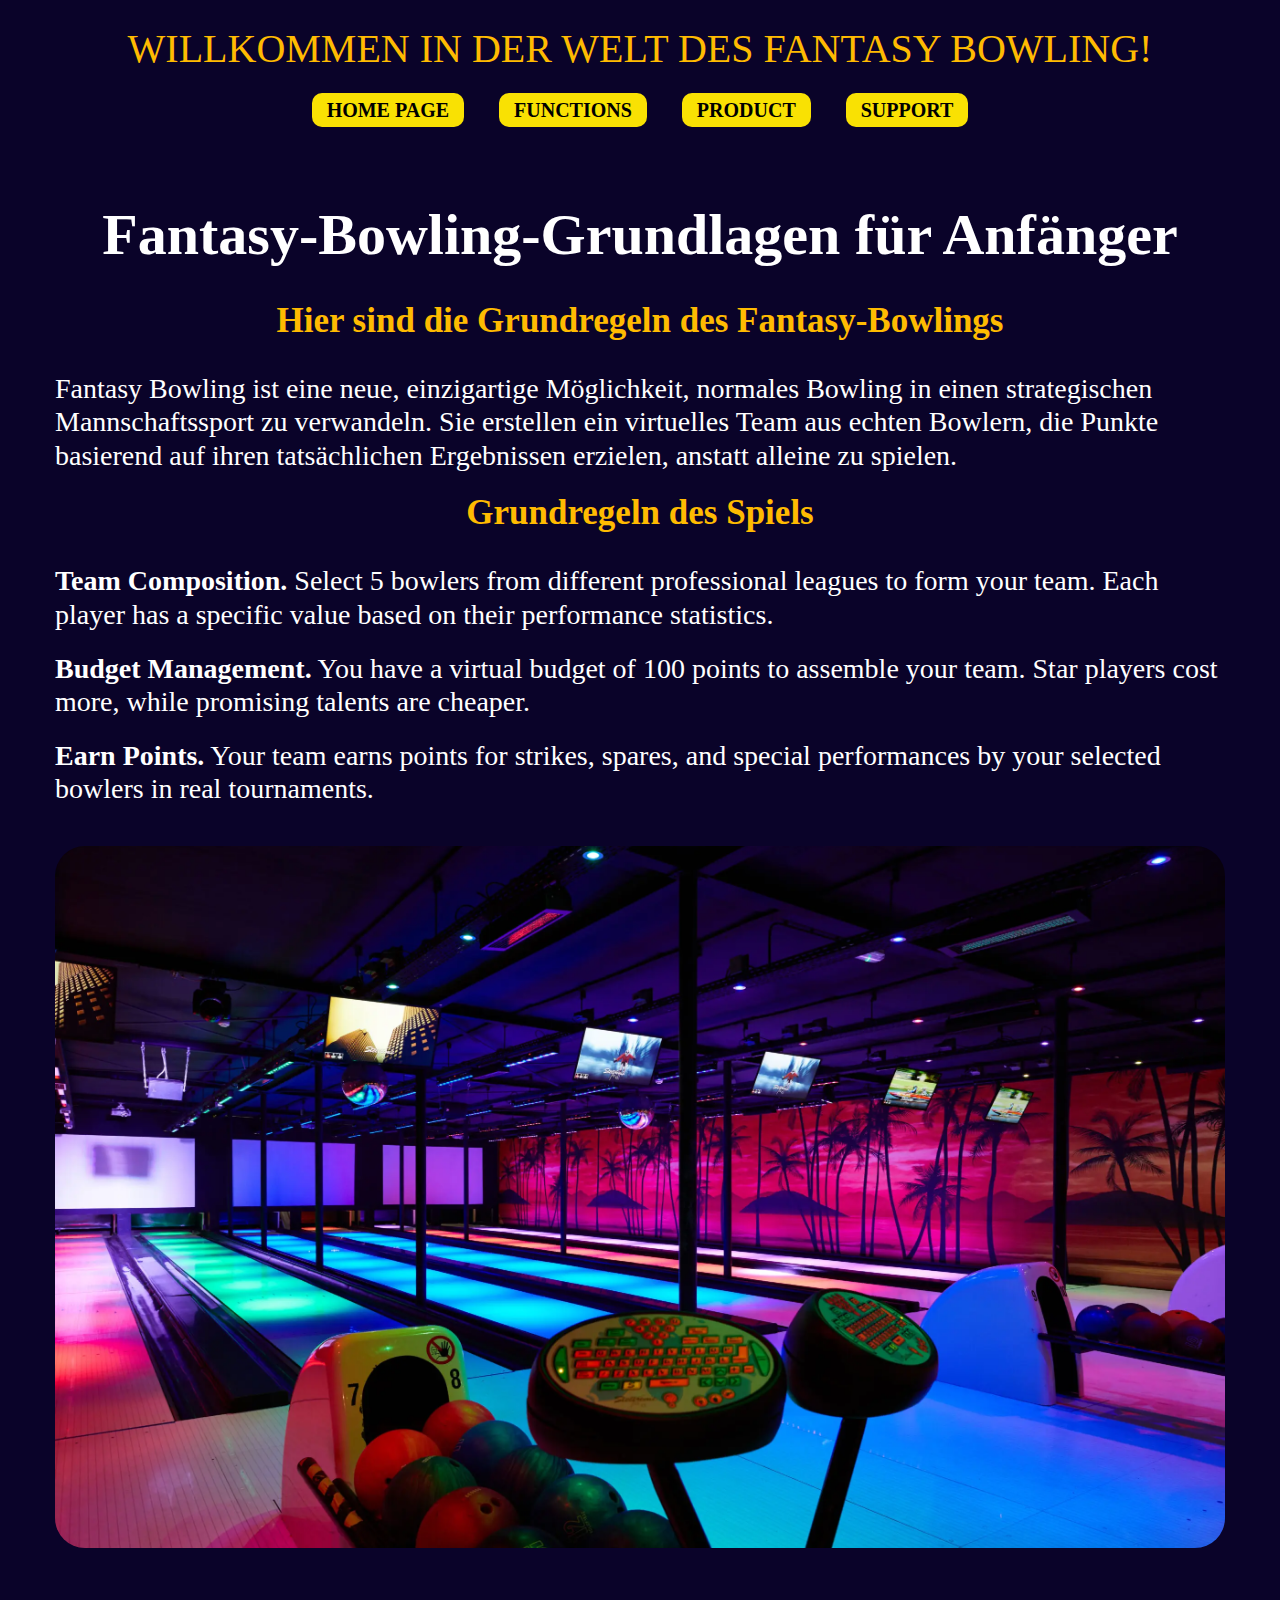
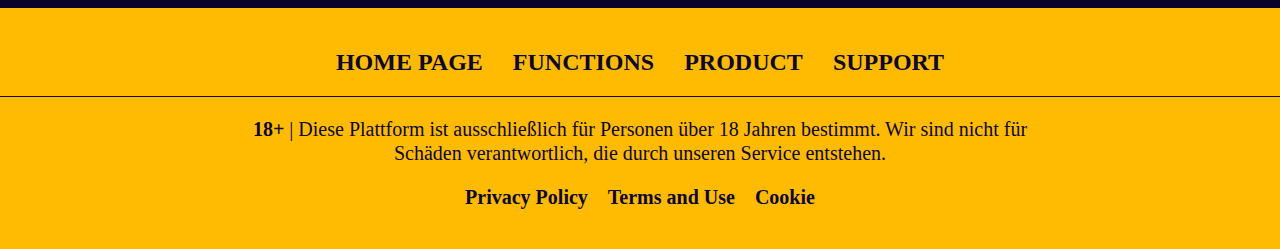
==== commit e0be8d8a: "Add files via upload" ====
--- a/basics.html
+++ b/basics.html
@@ -4,13 +4,10 @@
 <head>
 	<title>Fantasy Bowling</title>
 	<meta charset="UTF-8">
-	<meta name="format-detection" content="telephone=no">
-	<!-- <style>body{opacity: 0;}</style> -->
 	<link rel="shortcut icon" href="favicon.ico">
-	<!-- <meta name="robots" content="noindex, nofollow"> -->
 	<meta name="viewport" content="width=device-width, initial-scale=1.0">
 	<style>
-		*{padding:0;margin:0;border:0}*,*::after,*::before{box-sizing:border-box}*::after,*::before{display:inline-block}body,html{height:100%;min-width:320px}body{color:#000;line-height:1;font-family:"";font-size:1.25rem;-ms-text-size-adjust:100%;-moz-text-size-adjust:100%;-webkit-text-size-adjust:100%;-webkit-font-smoothing:antialiased;-moz-osx-font-smoothing:grayscale}button,input,textarea{font-family:"";font-size:inherit;line-height:inherit;color:inherit;background-color:rgba(0,0,0,0)}input,textarea{width:100%}label{display:inline-block}button,option,select{cursor:pointer}a{display:inline-block;color:inherit;text-decoration:none}ul li{list-style:none}img{vertical-align:top}h1,h2,h3,h4,h5,h6{font-weight:inherit;font-size:inherit}body{line-height:1.2;color:#fff;background-color:#0a0329}.lock body{overflow:hidden;touch-action:none;-ms-scroll-chaining:none;overscroll-behavior:none}.wrapper{min-height:100%;display:flex;flex-direction:column;overflow:hidden}@supports (overflow:clip){.wrapper{overflow:clip}}.wrapper>main{flex:1 1 auto}.wrapper>*{min-width:0}[class*=__container]{max-width:75rem;margin:0 auto;padding:0 .9375rem}[class*="--gc"]{display:grid;min-width:0;grid-template-columns:.9375rem 1fr minmax(auto,73.125rem) 1fr .9375rem}[class*="--gc"]>*{min-width:0;grid-column:3/4}body::after{content:"";background-color:rgba(0,0,0,.5);position:fixed;width:100%;height:100%;top:0;left:0;opacity:0;transition:opacity .8s ease 0s;pointer-events:none;z-index:149}.popup-show body::after{opacity:1}.popup{color:#0e072f;position:fixed;top:0;left:0;bottom:0;right:0;padding:30px 10px;transition:visibility .8s ease 0s;visibility:hidden;pointer-events:none}.popup_show{z-index:150;visibility:visible;overflow:auto;pointer-events:auto}.popup_show .popup__content{visibility:visible;-webkit-transform:scale(1);transform:scale(1)}.popup__wrapper{display:flex;flex-direction:column;align-items:center;min-height:100%;flex:1 1 auto;width:100%;display:flex;justify-content:center;align-items:center}.popup__content{visibility:hidden;-webkit-transform:scale(0);transform:scale(0);transition:-webkit-transform .3s ease 0s;transition:transform .3s ease 0s;transition:transform .3s ease 0s,-webkit-transform .3s ease 0s;background-color:#eee;padding:20px;width:100%;max-width:900px;border-radius:20px}.lock .popup__content{visibility:visible}.popup__content{padding:2.5rem;display:grid;justify-items:center}.popup__title{text-align:center}.popup__text{text-align:center}.popup__text:not(:last-child){margin-bottom:2.5rem}.popup__close{font-weight:700;color:#0e072f;border-radius:.9375rem;background-color:#ffbb01;padding:1.25rem 2.1875rem;transition:all .3s}.ibg{width:100%;height:100%;-o-object-fit:cover;object-fit:cover}.ibg--top{-o-object-position:top;object-position:top}.ibg--bottom{-o-object-position:bottom;object-position:bottom}.ibg--left{-o-object-position:left;object-position:left}.ibg--right{-o-object-position:right;object-position:right}.ibg--contain{-o-object-fit:contain;object-fit:contain}.title{font-weight:700}.text{display:grid;gap:1.25rem}.header{position:fixed;width:100%;z-index:100;top:0;left:0;background-color:#0a0329;padding-bottom:2.5rem;color:#ffbb01}.header__container{display:grid;justify-items:center}.header__title{transition:all .3s;text-transform:uppercase;text-align:center}._header-scroll .header__title{height:0;opacity:0;visibility:hidden;margin-bottom:0}.menu__list{display:flex;justify-content:center;flex-wrap:wrap}.menu__link{font-weight:600;color:#000;padding:.3125rem .9375rem;border-radius:.625rem;background-color:rgba(255,230,2,.9764705882);transition:all .3s}.footer{color:#0e072f;background-color:#ffbb01}.footer__container{display:grid;justify-items:center;gap:1.25rem;align-items:center}.footer__disclaimer{text-align:center;max-width:50rem}.menu-footer{padding-bottom:1.25rem;position:relative}.menu-footer::after{content:"";position:absolute;height:.0625rem;width:100vw;left:50%;-webkit-transform:translate(-50%,0);transform:translate(-50%,0);background-color:#0e072f;bottom:0}.menu-footer__list{display:flex;-webkit-column-gap:1.875rem;-moz-column-gap:1.875rem;column-gap:1.875rem;row-gap:.9375rem;flex-wrap:wrap;justify-content:space-around}.menu-footer__link{text-transform:uppercase;font-weight:700;transition:all .3s}.hero__container{display:flex;gap:1.875rem;align-items:center}.hero__content{flex:0 1 50%;align-items:start;justify-items:start}.hero__images{display:flex;flex-wrap:wrap;justify-content:space-around;gap:1.25rem}.hero__image{aspect-ratio:1/1;border-radius:30%;position:relative;overflow:hidden}.hero__image img{transition:all .45s;position:absolute;width:100%;height:100%;top:0;left:0;-o-object-fit:cover;object-fit:cover}.auditory__container{display:flex;align-items:center;gap:3.125rem}.auditory__image{flex:0 0 45%;aspect-ratio:9/10;position:relative;overflow:hidden;border-radius:1.875rem}.auditory__image img{position:absolute;width:100%;height:100%;top:0;left:0;-o-object-fit:cover;object-fit:cover}.functionality__container{display:grid;justify-items:center}.functionality__title{text-align:center}.functionality__label{font-style:italic}.functionality__options{width:100%;display:grid;gap:1.25rem;grid-template-columns:repeat(auto-fill,minmax(18.75rem,1fr))}.option-functionality{background-color:#0e072f;border-radius:1.25rem}.option-functionality__content{padding:.9375rem 1.25rem 1.875rem 1.25rem;display:grid;gap:.9375rem}.option-functionality__image{position:relative;width:100%;aspect-ratio:3/2;overflow:hidden;border-radius:1.25rem}.option-functionality__image img{transition:all .45s;position:absolute;width:100%;height:100%;top:0;left:0;-o-object-fit:cover;object-fit:cover}.option-functionality__title{transition:all .3s;font-weight:700}.advantage__card{display:grid;background-color:#0e072f;border-radius:1.5625rem;justify-items:center}.advantage__title{text-align:center}.advantage__list{display:grid;gap:.625rem}.advantage__list:not(:last-child){margin-bottom:3.125rem}.advantage__item{display:flex;align-items:center;gap:.9375rem}.advantage__item::before{border-radius:.625rem;content:"";min-width:3.125rem;height:.1875rem;background-color:#ffbb01}.advantage__button{font-weight:700;color:#0e072f;text-align:center;justify-content:center;align-items:center;display:flex;border-radius:.9375rem;background-color:#ffbb01;padding:1.25rem 2.1875rem;text-transform:uppercase;transition:all .3s}.contact__container{display:grid;gap:1.875rem;justify-items:center}.contact__title{text-align:center}.contact__policy{display:flex;align-items:center;justify-content:center;gap:.625rem;font-size:1.125rem}.contact__policy input{cursor:pointer;width:auto}.contact__policy label{cursor:pointer}.contact__policy a{text-decoration:underline}.contact__policy:not(:last-child){margin-bottom:1.25rem}.contact__label{font-weight:700}.contact__input{border:2px solid #0e072f;border-radius:.9375rem;height:3.125rem;padding:.625rem 1.25rem;outline:0}.contact__input:focus{border:2px solid #ffbb01}.contact__button{width:100%;padding:1.25rem 2.1875rem;background-color:#0e072f;color:#fff;border-radius:.9375rem;text-transform:uppercase;font-weight:700;transition:all .3s}.contact form{padding:2.5rem 3.75rem;background-color:#fff;border-radius:1.25rem;color:#0e072f;display:grid;gap:.9375rem;max-width:37.5rem;width:100%}.contact label{font-weight:700}.basics__content{display:grid;justify-items:center}.basics__content:not(:last-child){margin-bottom:2.5rem}.basics__title{text-align:center}.basics__label{font-weight:600;color:#ffbb01;text-align:center}.basics__label:not(:last-child){margin-bottom:1.875rem}.basics__label:not(:last-child){margin-bottom:1.875rem}.basics__text:not(:last-child){margin-bottom:1.25rem}.basics__subtitle{text-align:center;font-weight:700;color:#ffbb01}.basics__subtitle:not(:last-child){margin-bottom:1.875rem}.basics__list{display:grid;gap:1.25rem}.basics__image{width:100%;aspect-ratio:5/3;position:relative;overflow:hidden;border-radius:1.875rem}.basics__image img{position:absolute;width:100%;height:100%;top:0;left:0;-o-object-fit:cover;object-fit:cover}.support{padding-top:12.5rem}.support__container{display:grid;justify-items:center}.support__content{display:grid;justify-items:center}.support__content:not(:last-child){margin-bottom:3.125rem}.support__title{text-align:center}.support__label{font-weight:600;color:#ffbb01}.support__label:not(:last-child){margin-bottom:1.875rem}.support textarea{height:12.5rem;resize:none}.support__input{border:2px solid #0e072f;border-radius:.9375rem;height:3.125rem;padding:.625rem 1.25rem;outline:0}.support__input:focus{border:2px solid #ffbb01}.support__policy{display:flex;align-items:center;justify-content:center;gap:.625rem;font-size:1.125rem}.support__policy input{cursor:pointer;width:auto}.support__policy label{cursor:pointer}.support__policy a{text-decoration:underline}.support__policy:not(:last-child){margin-bottom:1.25rem}.support__button{width:100%;padding:1.25rem 2.1875rem;background-color:#0e072f;color:#fff;border-radius:.9375rem;text-transform:uppercase;font-weight:700;transition:all .3s}.support label{font-weight:700}.support__image{width:100%;position:relative;overflow:hidden;border-radius:1.875rem;aspect-ratio:10/6}.support__image img{position:absolute;width:100%;height:100%;top:0;left:0;-o-object-fit:cover;object-fit:cover}.support form{padding:2.5rem 3.75rem;background-color:#fff;border-radius:1.25rem;color:#0e072f;display:grid;gap:.9375rem;max-width:37.5rem;width:100%}.performance{padding-top:12.5rem}.performance__content{display:grid;justify-items:center}.performance__content:not(:last-child){margin-bottom:2.5rem}.performance__title{text-align:center}.performance__label{font-weight:600;color:#ffbb01}.performance__label:not(:last-child){margin-bottom:1.875rem}.performance__image{position:relative;overflow:hidden;width:100%;aspect-ratio:2/1;border-radius:1.875rem}.performance__image img{position:absolute;width:100%;height:100%;top:0;left:0;-o-object-fit:cover;object-fit:cover}.system{padding-top:12.5rem}.system__content:not(:last-child){margin-bottom:2.5rem}.system__title{text-align:center}.system__label{color:#ffbb01;font-weight:600;text-align:center}.system__label:not(:last-child){margin-bottom:1.875rem}.system__list{display:grid;gap:1.875rem}.system__image{position:relative;overflow:hidden;width:100%;aspect-ratio:2/1;border-radius:1.875rem}.system__image img{position:absolute;width:100%;height:100%;top:0;left:0;-o-object-fit:cover;object-fit:cover}@media (min-width:47.99875em){.popup__text{max-width:80%}}@media (min-width:75em){.popup__close{font-size:2rem}.title{font-size:3.625rem}.title:not(:last-child){margin-bottom:1.875rem}.text{font-size:1.5rem}.header{padding-top:1.5625rem}.header{padding-bottom:1.5625rem}.header._header-scroll{padding-top:.9375rem}.header._header-scroll{padding-bottom:.9375rem}.header__title{margin-bottom:1.25rem}.header__title{font-size:2.5rem}.menu__list{gap:2.1875rem}.menu__link{font-size:1.25rem}.footer{padding-top:2.5rem}.footer{padding-bottom:2.5rem}.menu-footer__link{font-size:1.5rem}.hero__container{padding-top:12.5rem}.hero__container{padding-bottom:3.75rem}.hero__image{width:17.5rem}.auditory{padding-top:3.75rem}.auditory{padding-bottom:3.75rem}.functionality{padding-top:3.75rem}.functionality{padding-bottom:3.75rem}.functionality__label{font-size:2rem}.functionality__label:not(:last-child){margin-bottom:1.875rem}.option-functionality__title{font-size:1.75rem}.advantage{padding-top:3.75rem}.advantage{padding-bottom:3.75rem}.advantage__card{padding-top:3.75rem}.advantage__card{padding-bottom:3.75rem}.advantage__item{font-size:1.75rem}.advantage__button{font-size:2rem}.contact{padding-bottom:3.75rem}.contact__label{font-size:1.625rem}.contact__button{font-size:1.625rem}.basics{padding-top:12.5rem}.basics{padding-bottom:3.75rem}.basics__label{font-size:2.1875rem}.basics__text{font-size:1.75rem}.basics__subtitle{font-size:2.1875rem}.basics__list{font-size:1.75rem}.support{padding-bottom:3.75rem}.support__label{font-size:1.875rem}.support__button{font-size:1.625rem}.performance{padding-bottom:3.75rem}.performance__label{font-size:1.875rem}.system{padding-bottom:3.75rem}.system__label{font-size:1.875rem}.system__list{font-size:1.625rem}}@media (max-width:20em){.popup__close{font-size:1.5rem}.title{font-size:2.5rem}.title:not(:last-child){margin-bottom:.9375rem}.text{font-size:1.25rem}.header{padding-top:.9375rem}.header{padding-bottom:.9375rem}.header._header-scroll{padding-top:.625rem}.header._header-scroll{padding-bottom:.625rem}.header__title{margin-bottom:.75rem}.header__title{font-size:1.375rem}.menu__list{gap:.625rem}.menu__link{font-size:.9375rem}.footer{padding-top:1.25rem}.footer{padding-bottom:1.25rem}.menu-footer__link{font-size:1.25rem}.hero__container{padding-top:9.375rem}.hero__container{padding-bottom:2.5rem}.hero__image{width:9.375rem}.auditory{padding-top:2.5rem}.auditory{padding-bottom:2.5rem}.functionality{padding-top:2.5rem}.functionality{padding-bottom:2.5rem}.functionality__label{font-size:1.4375rem}.functionality__label:not(:last-child){margin-bottom:1.25rem}.option-functionality__title{font-size:1.5rem}.advantage{padding-top:2.5rem}.advantage{padding-bottom:2.5rem}.advantage__card{padding-top:2.5rem}.advantage__card{padding-bottom:2.5rem}.advantage__item{font-size:1.25rem}.advantage__button{font-size:1.375rem}.contact{padding-bottom:2.5rem}.contact__label{font-size:1.25rem}.contact__button{font-size:1.25rem}.basics{padding-top:10rem}.basics{padding-bottom:2.5rem}.basics__label{font-size:1.5625rem}.basics__text{font-size:1.375rem}.basics__subtitle{font-size:1.5625rem}.basics__list{font-size:1.375rem}.support{padding-bottom:2.5rem}.support__label{font-size:1.375rem}.support__button{font-size:1.25rem}.performance{padding-bottom:2.5rem}.performance__label{font-size:1.375rem}.system{padding-bottom:2.5rem}.system__label{font-size:1.375rem}.system__list{font-size:1.375rem}}@media (max-width:47.99875em){.popup__content{padding:1.5625rem}.menu__link{padding:.25rem .625rem}.hero__container{flex-direction:column}.hero__content{text-align:center}.hero__title{justify-self:center}.auditory__container{flex-direction:column-reverse;text-align:center}.auditory__image{width:80%;aspect-ratio:10/9}.advantage__item::before{min-width:1.875rem}.contact form{padding:1.25rem}.support form{padding:1.25rem}}@media (max-width:29.99875em){.advantage__button{padding:1.125rem 1.5625rem}}@media (min-width:20em)and (max-width:75em){.popup__close{font-size:clamp(1.5rem ,1.3181818182rem + .9090909091vw ,2rem)}.title{font-size:clamp(2.5rem ,2.0909090909rem + 2.0454545455vw ,3.625rem)}.title:not(:last-child){margin-bottom:clamp(.9375rem ,.5965909091rem + 1.7045454545vw ,1.875rem)}.text{font-size:clamp(1.25rem ,1.1590909091rem + .4545454545vw ,1.5rem)}.header{padding-top:clamp(.9375rem ,.7102272727rem + 1.1363636364vw ,1.5625rem)}.header{padding-bottom:clamp(.9375rem ,.7102272727rem + 1.1363636364vw ,1.5625rem)}.header._header-scroll{padding-top:clamp(.625rem ,.5113636364rem + .5681818182vw ,.9375rem)}.header._header-scroll{padding-bottom:clamp(.625rem ,.5113636364rem + .5681818182vw ,.9375rem)}.header__title{margin-bottom:clamp(.75rem ,.5681818182rem + .9090909091vw ,1.25rem)}.header__title{font-size:clamp(1.375rem ,.9659090909rem + 2.0454545455vw ,2.5rem)}.menu__list{gap:clamp(.625rem ,.0568181818rem + 2.8409090909vw ,2.1875rem)}.menu__link{font-size:clamp(.9375rem ,.8238636364rem + .5681818182vw ,1.25rem)}.footer{padding-top:clamp(1.25rem ,.7954545455rem + 2.2727272727vw ,2.5rem)}.footer{padding-bottom:clamp(1.25rem ,.7954545455rem + 2.2727272727vw ,2.5rem)}.menu-footer__link{font-size:clamp(1.25rem ,1.1590909091rem + .4545454545vw ,1.5rem)}.hero__container{padding-top:clamp(9.375rem ,8.2386363636rem + 5.6818181818vw ,12.5rem)}.hero__container{padding-bottom:clamp(2.5rem ,2.0454545455rem + 2.2727272727vw ,3.75rem)}.hero__image{width:clamp(9.375rem ,6.4204545455rem + 14.7727272727vw ,17.5rem)}.auditory{padding-top:clamp(2.5rem ,2.0454545455rem + 2.2727272727vw ,3.75rem)}.auditory{padding-bottom:clamp(2.5rem ,2.0454545455rem + 2.2727272727vw ,3.75rem)}.functionality{padding-top:clamp(2.5rem ,2.0454545455rem + 2.2727272727vw ,3.75rem)}.functionality{padding-bottom:clamp(2.5rem ,2.0454545455rem + 2.2727272727vw ,3.75rem)}.functionality__label{font-size:clamp(1.4375rem ,1.2329545455rem + 1.0227272727vw ,2rem)}.functionality__label:not(:last-child){margin-bottom:clamp(1.25rem ,1.0227272727rem + 1.1363636364vw ,1.875rem)}.option-functionality__title{font-size:clamp(1.5rem ,1.4090909091rem + .4545454545vw ,1.75rem)}.advantage{padding-top:clamp(2.5rem ,2.0454545455rem + 2.2727272727vw ,3.75rem)}.advantage{padding-bottom:clamp(2.5rem ,2.0454545455rem + 2.2727272727vw ,3.75rem)}.advantage__card{padding-top:clamp(2.5rem ,2.0454545455rem + 2.2727272727vw ,3.75rem)}.advantage__card{padding-bottom:clamp(2.5rem ,2.0454545455rem + 2.2727272727vw ,3.75rem)}.advantage__item{font-size:clamp(1.25rem ,1.0681818182rem + .9090909091vw ,1.75rem)}.advantage__button{font-size:clamp(1.375rem ,1.1477272727rem + 1.1363636364vw ,2rem)}.contact{padding-bottom:clamp(2.5rem ,2.0454545455rem + 2.2727272727vw ,3.75rem)}.contact__label{font-size:clamp(1.25rem ,1.1136363636rem + .6818181818vw ,1.625rem)}.contact__button{font-size:clamp(1.25rem ,1.1136363636rem + .6818181818vw ,1.625rem)}.basics{padding-top:clamp(10rem ,9.0909090909rem + 4.5454545455vw ,12.5rem)}.basics{padding-bottom:clamp(2.5rem ,2.0454545455rem + 2.2727272727vw ,3.75rem)}.basics__label{font-size:clamp(1.5625rem ,1.3352272727rem + 1.1363636364vw ,2.1875rem)}.basics__text{font-size:clamp(1.375rem ,1.2386363636rem + .6818181818vw ,1.75rem)}.basics__subtitle{font-size:clamp(1.5625rem ,1.3352272727rem + 1.1363636364vw ,2.1875rem)}.basics__list{font-size:clamp(1.375rem ,1.2386363636rem + .6818181818vw ,1.75rem)}.support{padding-bottom:clamp(2.5rem ,2.0454545455rem + 2.2727272727vw ,3.75rem)}.support__label{font-size:clamp(1.375rem ,1.1931818182rem + .9090909091vw ,1.875rem)}.support__button{font-size:clamp(1.25rem ,1.1136363636rem + .6818181818vw ,1.625rem)}.performance{padding-bottom:clamp(2.5rem ,2.0454545455rem + 2.2727272727vw ,3.75rem)}.performance__label{font-size:clamp(1.375rem ,1.1931818182rem + .9090909091vw ,1.875rem)}.system{padding-bottom:clamp(2.5rem ,2.0454545455rem + 2.2727272727vw ,3.75rem)}.system__label{font-size:clamp(1.375rem ,1.1931818182rem + .9090909091vw ,1.875rem)}.system__list{font-size:clamp(1.375rem ,1.2840909091rem + .4545454545vw ,1.625rem)}}@media (any-hover:hover){.popup__close:hover{background-color:#0e072f;color:#fff}.menu__link:hover{background-color:rgba(204,184,4,.9764705882)}.menu-footer__link:hover{color:#fff}.hero__image:hover img{-webkit-transform:scale(1.05);transform:scale(1.05)}.option-functionality__image:hover img{-webkit-transform:scale(1.04);transform:scale(1.04)}.option-functionality__title:hover{color:#ffbb01}.advantage__button:hover{background-color:#fff}.contact__policy a:hover{text-decoration:none}.contact__button:hover{background-color:#ffbb01}.support__policy a:hover{text-decoration:none}.support__button:hover{background-color:#ffbb01}}
+		*{padding:0;margin:0;border:0}*,*::after,*::before{box-sizing:border-box}*::after,*::before{display:inline-block}body,html{height:100%;min-width:320px}body{color:#000;line-height:1;font-family:"";font-size:1.25rem;-ms-text-size-adjust:100%;-moz-text-size-adjust:100%;-webkit-text-size-adjust:100%;-webkit-font-smoothing:antialiased;-moz-osx-font-smoothing:grayscale}button,input,textarea{font-family:"";font-size:inherit;line-height:inherit;color:inherit;background-color:rgba(0,0,0,0)}input,textarea{width:100%}label{display:inline-block}button,option,select{cursor:pointer}a{display:inline-block;color:inherit;text-decoration:none}ul li{list-style:none}img{vertical-align:top}h1,h2,h3,h4,h5,h6{font-weight:inherit;font-size:inherit}body{line-height:1.2;color:#fff;background-color:#0a0329}.lock body{overflow:hidden;touch-action:none;-ms-scroll-chaining:none;overscroll-behavior:none}.wrapper{min-height:100%;display:flex;flex-direction:column;overflow:hidden}@supports (overflow:clip){.wrapper{overflow:clip}}.wrapper>main{flex:1 1 auto}.wrapper>*{min-width:0}[class*=__container]{max-width:75rem;margin:0 auto;padding:0 .9375rem}[class*="--gc"]{display:grid;min-width:0;grid-template-columns:.9375rem 1fr minmax(auto,73.125rem) 1fr .9375rem}[class*="--gc"]>*{min-width:0;grid-column:3/4}body::after{content:"";background-color:rgba(0,0,0,.5);position:fixed;width:100%;height:100%;top:0;left:0;opacity:0;transition:opacity .8s ease 0s;pointer-events:none;z-index:149}.popup-show body::after{opacity:1}.popup{color:#0e072f;position:fixed;top:0;left:0;bottom:0;right:0;padding:30px 10px;transition:visibility .8s ease 0s;visibility:hidden;pointer-events:none}.popup_show{z-index:150;visibility:visible;overflow:auto;pointer-events:auto}.popup_show .popup__content{visibility:visible;-webkit-transform:scale(1);transform:scale(1)}.popup__wrapper{display:flex;flex-direction:column;align-items:center;min-height:100%;flex:1 1 auto;width:100%;display:flex;justify-content:center;align-items:center}.popup__content{visibility:hidden;-webkit-transform:scale(0);transform:scale(0);transition:-webkit-transform .3s ease 0s;transition:transform .3s ease 0s;transition:transform .3s ease 0s,-webkit-transform .3s ease 0s;background-color:#eee;padding:20px;width:100%;max-width:900px;border-radius:20px}.lock .popup__content{visibility:visible}.popup__content{padding:2.5rem;display:grid;justify-items:center}.popup__title{text-align:center}.popup__text{text-align:center}.popup__text:not(:last-child){margin-bottom:2.5rem}.popup__close{font-weight:700;color:#0e072f;border-radius:.9375rem;background-color:#ffbb01;padding:1.25rem 2.1875rem;transition:all .3s}.ibg{width:100%;height:100%;-o-object-fit:cover;object-fit:cover}.ibg--top{-o-object-position:top;object-position:top}.ibg--bottom{-o-object-position:bottom;object-position:bottom}.ibg--left{-o-object-position:left;object-position:left}.ibg--right{-o-object-position:right;object-position:right}.ibg--contain{-o-object-fit:contain;object-fit:contain}.title{font-weight:700}.text{display:grid;gap:1.25rem}.header{position:fixed;width:100%;z-index:100;top:0;left:0;background-color:#0a0329;padding-bottom:2.5rem;color:#ffbb01}.header__container{display:grid;justify-items:center}.header__title{transition:all .3s;text-transform:uppercase;text-align:center}._header-scroll .header__title{height:0;opacity:0;visibility:hidden;margin-bottom:0}.menu__list{display:flex;justify-content:center;flex-wrap:wrap}.menu__link{font-weight:600;color:#000;padding:.3125rem .9375rem;border-radius:.625rem;background-color:rgba(255,230,2,.9764705882);transition:all .3s}.footer{color:#0e072f;background-color:#ffbb01}.footer__container{display:grid;justify-items:center;gap:1.25rem;align-items:center}.footer__disclaimer{text-align:center;max-width:50rem}.menu-footer{padding-bottom:1.25rem;position:relative}.menu-footer::after{content:"";position:absolute;height:.0625rem;width:100vw;left:50%;-webkit-transform:translate(-50%,0);transform:translate(-50%,0);background-color:#0e072f;bottom:0}.menu-footer__list{display:flex;-webkit-column-gap:1.875rem;-moz-column-gap:1.875rem;column-gap:1.875rem;row-gap:.9375rem;flex-wrap:wrap;justify-content:space-around}.menu-footer__link{text-transform:uppercase;font-weight:700;transition:all .3s}.menu-service__list{display:flex}.menu-service__link{font-weight:700}.hero__container{display:flex;gap:1.875rem;align-items:center}.hero__content{flex:0 1 50%;align-items:start;justify-items:start}.hero__images{display:flex;flex-wrap:wrap;justify-content:space-around;gap:1.25rem}.hero__image{aspect-ratio:1/1;border-radius:30%;position:relative;overflow:hidden}.hero__image img{transition:all .45s;position:absolute;width:100%;height:100%;top:0;left:0;-o-object-fit:cover;object-fit:cover}.auditory__container{display:flex;align-items:center;gap:3.125rem}.auditory__image{flex:0 0 45%;aspect-ratio:9/10;position:relative;overflow:hidden;border-radius:1.875rem}.auditory__image img{position:absolute;width:100%;height:100%;top:0;left:0;-o-object-fit:cover;object-fit:cover}.functionality__container{display:grid;justify-items:center}.functionality__title{text-align:center}.functionality__label{font-style:italic}.functionality__options{width:100%;display:grid;gap:1.25rem;grid-template-columns:repeat(auto-fill,minmax(18.75rem,1fr))}.option-functionality{background-color:#0e072f;border-radius:1.25rem}.option-functionality__content{padding:.9375rem 1.25rem 1.875rem 1.25rem;display:grid;gap:.9375rem}.option-functionality__image{position:relative;width:100%;aspect-ratio:3/2;overflow:hidden;border-radius:1.25rem}.option-functionality__image img{transition:all .45s;position:absolute;width:100%;height:100%;top:0;left:0;-o-object-fit:cover;object-fit:cover}.option-functionality__title{transition:all .3s;font-weight:700}.advantage__card{display:grid;background-color:#0e072f;border-radius:1.5625rem;justify-items:center}.advantage__title{text-align:center}.advantage__list{display:grid;gap:.625rem}.advantage__list:not(:last-child){margin-bottom:3.125rem}.advantage__item{display:flex;align-items:center;gap:.9375rem}.advantage__item::before{border-radius:.625rem;content:"";min-width:3.125rem;height:.1875rem;background-color:#ffbb01}.advantage__button{font-weight:700;color:#0e072f;text-align:center;justify-content:center;align-items:center;display:flex;border-radius:.9375rem;background-color:#ffbb01;padding:1.25rem 2.1875rem;text-transform:uppercase;transition:all .3s}.contact__container{display:grid;gap:1.875rem;justify-items:center}.contact__title{text-align:center}.contact__policy{display:flex;align-items:center;justify-content:center;gap:.625rem;font-size:1.125rem}.contact__policy input{cursor:pointer;width:auto}.contact__policy label{cursor:pointer}.contact__policy a{text-decoration:underline}.contact__policy:not(:last-child){margin-bottom:1.25rem}.contact__label{font-weight:700}.contact__input{border:2px solid #0e072f;border-radius:.9375rem;height:3.125rem;padding:.625rem 1.25rem;outline:0}.contact__input:focus{border:2px solid #ffbb01}.contact__button{width:100%;padding:1.25rem 2.1875rem;background-color:#0e072f;color:#fff;border-radius:.9375rem;text-transform:uppercase;font-weight:700;transition:all .3s}.contact form{padding:2.5rem 3.75rem;background-color:#fff;border-radius:1.25rem;color:#0e072f;display:grid;gap:.9375rem;max-width:37.5rem;width:100%}.contact label{font-weight:700}.basics__content{display:grid;justify-items:center}.basics__content:not(:last-child){margin-bottom:2.5rem}.basics__title{text-align:center}.basics__label{font-weight:600;color:#ffbb01;text-align:center}.basics__label:not(:last-child){margin-bottom:1.875rem}.basics__label:not(:last-child){margin-bottom:1.875rem}.basics__text:not(:last-child){margin-bottom:1.25rem}.basics__subtitle{text-align:center;font-weight:700;color:#ffbb01}.basics__subtitle:not(:last-child){margin-bottom:1.875rem}.basics__list{display:grid;gap:1.25rem}.basics__image{width:100%;aspect-ratio:5/3;position:relative;overflow:hidden;border-radius:1.875rem}.basics__image img{position:absolute;width:100%;height:100%;top:0;left:0;-o-object-fit:cover;object-fit:cover}.support{padding-top:12.5rem}.support__container{display:grid;justify-items:center}.support__content{display:grid;justify-items:center}.support__content:not(:last-child){margin-bottom:3.125rem}.support__title{text-align:center}.support__label{font-weight:600}.support textarea{height:12.5rem;resize:none}.support__input{border:2px solid #0e072f;border-radius:.9375rem;height:3.125rem;padding:.625rem 1.25rem;outline:0}.support__input:focus{border:2px solid #ffbb01}.support__policy{display:flex;align-items:center;justify-content:center;gap:.625rem;font-size:1.125rem}.support__policy input{cursor:pointer;width:auto}.support__policy label{cursor:pointer}.support__policy a{text-decoration:underline}.support__policy:not(:last-child){margin-bottom:1.25rem}.support__button{width:100%;padding:1.25rem 2.1875rem;background-color:#0e072f;color:#fff;border-radius:.9375rem;text-transform:uppercase;font-weight:700;transition:all .3s}.support label{font-weight:700}.support__image{width:100%;position:relative;overflow:hidden;border-radius:1.875rem;aspect-ratio:10/6}.support__image img{position:absolute;width:100%;height:100%;top:0;left:0;-o-object-fit:cover;object-fit:cover}.support form{padding:2.5rem 3.75rem;background-color:#fff;border-radius:1.25rem;color:#0e072f;display:grid;gap:.9375rem;max-width:37.5rem;width:100%}.performance{padding-top:12.5rem}.performance__content{display:grid;justify-items:center}.performance__content:not(:last-child){margin-bottom:2.5rem}.performance__title{text-align:center}.performance__label{font-weight:600;color:#ffbb01}.performance__label:not(:last-child){margin-bottom:1.875rem}.performance__image{position:relative;overflow:hidden;width:100%;aspect-ratio:2/1;border-radius:1.875rem}.performance__image img{position:absolute;width:100%;height:100%;top:0;left:0;-o-object-fit:cover;object-fit:cover}.system{padding-top:12.5rem}.system__content:not(:last-child){margin-bottom:2.5rem}.system__title{text-align:center}.system__label{color:#ffbb01;font-weight:600;text-align:center}.system__label:not(:last-child){margin-bottom:1.875rem}.system__list{display:grid;gap:1.875rem}.system__image{position:relative;overflow:hidden;width:100%;aspect-ratio:2/1;border-radius:1.875rem}.system__image img{position:absolute;width:100%;height:100%;top:0;left:0;-o-object-fit:cover;object-fit:cover}.policy{padding-top:12.5rem}.policy__content{display:grid;gap:1.875rem}.policy__title{text-align:center}.policy__label{color:#ffbb01;font-weight:600;text-align:center}.policy__subtitle{color:#ffbb01;font-weight:600;text-align:center}.policy__list{display:grid;gap:1.875rem}.policy__image{position:relative;overflow:hidden;width:100%;aspect-ratio:2/1;border-radius:1.875rem}.policy__image img{position:absolute;width:100%;height:100%;top:0;left:0;-o-object-fit:cover;object-fit:cover}@media (min-width:47.99875em){.popup__text{max-width:80%}}@media (min-width:75em){.popup__close{font-size:2rem}.title{font-size:3.625rem}.title:not(:last-child){margin-bottom:1.875rem}.text{font-size:1.5rem}.header{padding-top:1.5625rem}.header{padding-bottom:1.5625rem}.header._header-scroll{padding-top:.9375rem}.header._header-scroll{padding-bottom:.9375rem}.header__title{margin-bottom:1.25rem}.header__title{font-size:2.5rem}.menu__list{gap:2.1875rem}.menu__link{font-size:1.25rem}.footer{padding-top:2.5rem}.footer{padding-bottom:2.5rem}.menu-footer__link{font-size:1.5rem}.menu-service__list{gap:1.25rem}.hero__container{padding-top:12.5rem}.hero__container{padding-bottom:3.75rem}.hero__image{width:17.5rem}.auditory{padding-top:3.75rem}.auditory{padding-bottom:3.75rem}.functionality{padding-top:3.75rem}.functionality{padding-bottom:3.75rem}.functionality__label{font-size:2rem}.functionality__label:not(:last-child){margin-bottom:1.875rem}.option-functionality__title{font-size:1.75rem}.advantage{padding-top:3.75rem}.advantage{padding-bottom:3.75rem}.advantage__card{padding-top:3.75rem}.advantage__card{padding-bottom:3.75rem}.advantage__item{font-size:1.75rem}.advantage__button{font-size:2rem}.contact{padding-bottom:3.75rem}.contact__label{font-size:1.625rem}.contact__button{font-size:1.625rem}.basics{padding-top:12.5rem}.basics{padding-bottom:3.75rem}.basics__label{font-size:2.1875rem}.basics__text{font-size:1.75rem}.basics__subtitle{font-size:2.1875rem}.basics__list{font-size:1.75rem}.support{padding-bottom:3.75rem}.support__label{font-size:1.875rem}.support__button{font-size:1.625rem}.performance{padding-bottom:3.75rem}.performance__label{font-size:1.875rem}.system{padding-bottom:3.75rem}.system__label{font-size:1.875rem}.system__list{font-size:1.625rem}.policy{padding-bottom:3.75rem}.policy__label{font-size:1.875rem}.policy__subtitle{font-size:1.875rem}.policy__list{font-size:1.625rem}}@media (max-width:20em){.popup__close{font-size:1.5rem}.title{font-size:2.5rem}.title:not(:last-child){margin-bottom:.9375rem}.text{font-size:1.25rem}.header{padding-top:.9375rem}.header{padding-bottom:.9375rem}.header._header-scroll{padding-top:.625rem}.header._header-scroll{padding-bottom:.625rem}.header__title{margin-bottom:.75rem}.header__title{font-size:1.375rem}.menu__list{gap:.625rem}.menu__link{font-size:.9375rem}.footer{padding-top:1.25rem}.footer{padding-bottom:1.25rem}.menu-footer__link{font-size:1.25rem}.menu-service__list{gap:.9375rem}.hero__container{padding-top:9.375rem}.hero__container{padding-bottom:2.5rem}.hero__image{width:9.375rem}.auditory{padding-top:2.5rem}.auditory{padding-bottom:2.5rem}.functionality{padding-top:2.5rem}.functionality{padding-bottom:2.5rem}.functionality__label{font-size:1.4375rem}.functionality__label:not(:last-child){margin-bottom:1.25rem}.option-functionality__title{font-size:1.5rem}.advantage{padding-top:2.5rem}.advantage{padding-bottom:2.5rem}.advantage__card{padding-top:2.5rem}.advantage__card{padding-bottom:2.5rem}.advantage__item{font-size:1.25rem}.advantage__button{font-size:1.375rem}.contact{padding-bottom:2.5rem}.contact__label{font-size:1.25rem}.contact__button{font-size:1.25rem}.basics{padding-top:10rem}.basics{padding-bottom:2.5rem}.basics__label{font-size:1.5625rem}.basics__text{font-size:1.375rem}.basics__subtitle{font-size:1.5625rem}.basics__list{font-size:1.375rem}.support{padding-bottom:2.5rem}.support__label{font-size:1.375rem}.support__button{font-size:1.25rem}.performance{padding-bottom:2.5rem}.performance__label{font-size:1.375rem}.system{padding-bottom:2.5rem}.system__label{font-size:1.375rem}.system__list{font-size:1.375rem}.policy{padding-bottom:2.5rem}.policy__label{font-size:1.375rem}.policy__subtitle{font-size:1.375rem}.policy__list{font-size:1.375rem}}@media (max-width:47.99875em){.popup__content{padding:1.5625rem}.menu__link{padding:.25rem .625rem}.hero__container{flex-direction:column}.hero__content{text-align:center}.hero__title{justify-self:center}.auditory__container{flex-direction:column-reverse;text-align:center}.auditory__image{width:80%;aspect-ratio:10/9}.advantage__item::before{min-width:1.875rem}.contact form{padding:1.25rem}.support form{padding:1.25rem}}@media (max-width:29.99875em){.advantage__button{padding:1.125rem 1.5625rem}}@media (min-width:20em)and (max-width:75em){.popup__close{font-size:clamp(1.5rem ,1.3181818182rem + .9090909091vw ,2rem)}.title{font-size:clamp(2.5rem ,2.0909090909rem + 2.0454545455vw ,3.625rem)}.title:not(:last-child){margin-bottom:clamp(.9375rem ,.5965909091rem + 1.7045454545vw ,1.875rem)}.text{font-size:clamp(1.25rem ,1.1590909091rem + .4545454545vw ,1.5rem)}.header{padding-top:clamp(.9375rem ,.7102272727rem + 1.1363636364vw ,1.5625rem)}.header{padding-bottom:clamp(.9375rem ,.7102272727rem + 1.1363636364vw ,1.5625rem)}.header._header-scroll{padding-top:clamp(.625rem ,.5113636364rem + .5681818182vw ,.9375rem)}.header._header-scroll{padding-bottom:clamp(.625rem ,.5113636364rem + .5681818182vw ,.9375rem)}.header__title{margin-bottom:clamp(.75rem ,.5681818182rem + .9090909091vw ,1.25rem)}.header__title{font-size:clamp(1.375rem ,.9659090909rem + 2.0454545455vw ,2.5rem)}.menu__list{gap:clamp(.625rem ,.0568181818rem + 2.8409090909vw ,2.1875rem)}.menu__link{font-size:clamp(.9375rem ,.8238636364rem + .5681818182vw ,1.25rem)}.footer{padding-top:clamp(1.25rem ,.7954545455rem + 2.2727272727vw ,2.5rem)}.footer{padding-bottom:clamp(1.25rem ,.7954545455rem + 2.2727272727vw ,2.5rem)}.menu-footer__link{font-size:clamp(1.25rem ,1.1590909091rem + .4545454545vw ,1.5rem)}.menu-service__list{gap:clamp(.9375rem ,.8238636364rem + .5681818182vw ,1.25rem)}.hero__container{padding-top:clamp(9.375rem ,8.2386363636rem + 5.6818181818vw ,12.5rem)}.hero__container{padding-bottom:clamp(2.5rem ,2.0454545455rem + 2.2727272727vw ,3.75rem)}.hero__image{width:clamp(9.375rem ,6.4204545455rem + 14.7727272727vw ,17.5rem)}.auditory{padding-top:clamp(2.5rem ,2.0454545455rem + 2.2727272727vw ,3.75rem)}.auditory{padding-bottom:clamp(2.5rem ,2.0454545455rem + 2.2727272727vw ,3.75rem)}.functionality{padding-top:clamp(2.5rem ,2.0454545455rem + 2.2727272727vw ,3.75rem)}.functionality{padding-bottom:clamp(2.5rem ,2.0454545455rem + 2.2727272727vw ,3.75rem)}.functionality__label{font-size:clamp(1.4375rem ,1.2329545455rem + 1.0227272727vw ,2rem)}.functionality__label:not(:last-child){margin-bottom:clamp(1.25rem ,1.0227272727rem + 1.1363636364vw ,1.875rem)}.option-functionality__title{font-size:clamp(1.5rem ,1.4090909091rem + .4545454545vw ,1.75rem)}.advantage{padding-top:clamp(2.5rem ,2.0454545455rem + 2.2727272727vw ,3.75rem)}.advantage{padding-bottom:clamp(2.5rem ,2.0454545455rem + 2.2727272727vw ,3.75rem)}.advantage__card{padding-top:clamp(2.5rem ,2.0454545455rem + 2.2727272727vw ,3.75rem)}.advantage__card{padding-bottom:clamp(2.5rem ,2.0454545455rem + 2.2727272727vw ,3.75rem)}.advantage__item{font-size:clamp(1.25rem ,1.0681818182rem + .9090909091vw ,1.75rem)}.advantage__button{font-size:clamp(1.375rem ,1.1477272727rem + 1.1363636364vw ,2rem)}.contact{padding-bottom:clamp(2.5rem ,2.0454545455rem + 2.2727272727vw ,3.75rem)}.contact__label{font-size:clamp(1.25rem ,1.1136363636rem + .6818181818vw ,1.625rem)}.contact__button{font-size:clamp(1.25rem ,1.1136363636rem + .6818181818vw ,1.625rem)}.basics{padding-top:clamp(10rem ,9.0909090909rem + 4.5454545455vw ,12.5rem)}.basics{padding-bottom:clamp(2.5rem ,2.0454545455rem + 2.2727272727vw ,3.75rem)}.basics__label{font-size:clamp(1.5625rem ,1.3352272727rem + 1.1363636364vw ,2.1875rem)}.basics__text{font-size:clamp(1.375rem ,1.2386363636rem + .6818181818vw ,1.75rem)}.basics__subtitle{font-size:clamp(1.5625rem ,1.3352272727rem + 1.1363636364vw ,2.1875rem)}.basics__list{font-size:clamp(1.375rem ,1.2386363636rem + .6818181818vw ,1.75rem)}.support{padding-bottom:clamp(2.5rem ,2.0454545455rem + 2.2727272727vw ,3.75rem)}.support__label{font-size:clamp(1.375rem ,1.1931818182rem + .9090909091vw ,1.875rem)}.support__button{font-size:clamp(1.25rem ,1.1136363636rem + .6818181818vw ,1.625rem)}.performance{padding-bottom:clamp(2.5rem ,2.0454545455rem + 2.2727272727vw ,3.75rem)}.performance__label{font-size:clamp(1.375rem ,1.1931818182rem + .909090
 	</style>
 </head>
 
@@ -88,6 +85,13 @@
 				<div class="footer__disclaimer">
 					<strong>18+</strong> | Diese Plattform ist ausschließlich für Personen über 18 Jahren bestimmt. Wir sind nicht für Schäden verantwortlich, die durch unseren Service entstehen.
 				</div>
+				<div class="footer__service menu-service">
+					<ul class="menu-service__list">
+						<li class="menu-service__item"><a href="policy.html" class="menu-service__link">Privacy Policy</a></li>
+						<li class="menu-service__item"><a href="terms.html" class="menu-service__link">Terms and Use</a></li>
+						<li class="menu-service__item"><a href="cookie.html" class="menu-service__link">Cookie</a></li>
+					</ul>
+				</div>
 			</div>
 		</div>
 	</div>
@@ -106,7 +110,8 @@
 			</div>
 		</div>
 	</div>
-		<script>(()=>{"use strict";const t={};let e=!0,s=(t=500)=>{if(e){const s=document.querySelectorAll("[data-lp]");setTimeout((()=>{s.forEach((t=>{t.style.paddingRight=""})),document.body.style.paddingRight="",document.documentElement.classList.remove("lock")}),t),e=!1,setTimeout((function(){e=!0}),t)}},o=(t=500)=>{if(e){const s=document.querySelectorAll("[data-lp]"),o=window.innerWidth-document.body.offsetWidth+"px";s.forEach((t=>{t.style.paddingRight=o})),document.body.style.paddingRight=o,document.documentElement.classList.add("lock"),e=!1,setTimeout((function(){e=!0}),t)}};function i(t){setTimeout((()=>{window.FLS&&console.log(t)}),0)}t.popup=new class{constructor(t){let e={logging:!0,init:!0,attributeOpenButton:"data-popup",attributeCloseButton:"data-close",fixElementSelector:"[data-lp]",youtubeAttribute:"data-popup-youtube",youtubePlaceAttribute:"data-popup-youtube-place",setAutoplayYoutube:!0,classes:{popup:"popup",popupContent:"popup__content",popupActive:"popup_show",bodyActive:"popup-show"},focusCatch:!0,closeEsc:!0,bodyLock:!0,hashSettings:{location:!0,goHash:!0},on:{beforeOpen:function(){},afterOpen:function(){},beforeClose:function(){},afterClose:function(){}}};this.youTubeCode,this.isOpen=!1,this.targetOpen={selector:!1,element:!1},this.previousOpen={selector:!1,element:!1},this.lastClosed={selector:!1,element:!1},this._dataValue=!1,this.hash=!1,this._reopen=!1,this._selectorOpen=!1,this.lastFocusEl=!1,this._focusEl=["a[href]",'input:not([disabled]):not([type="hidden"]):not([aria-hidden])',"button:not([disabled]):not([aria-hidden])","select:not([disabled]):not([aria-hidden])","textarea:not([disabled]):not([aria-hidden])","area[href]","iframe","object","embed","[contenteditable]",'[tabindex]:not([tabindex^="-"])'],this.options={...e,...t,classes:{...e.classes,...t?.classes},hashSettings:{...e.hashSettings,...t?.hashSettings},on:{...e.on,...t?.on}},this.bodyLock=!1,this.options.init&&this.initPopups()}initPopups(){this.popupLogging("Прокинувся"),this.eventsPopup()}eventsPopup(){document.addEventListener("click",function(t){const e=t.target.closest(`[${this.options.attributeOpenButton}]`);if(e)return t.preventDefault(),this._dataValue=e.getAttribute(this.options.attributeOpenButton)?e.getAttribute(this.options.attributeOpenButton):"error",this.youTubeCode=e.getAttribute(this.options.youtubeAttribute)?e.getAttribute(this.options.youtubeAttribute):null,"error"!==this._dataValue?(this.isOpen||(this.lastFocusEl=e),this.targetOpen.selector=`${this._dataValue}`,this._selectorOpen=!0,void this.open()):void this.popupLogging(`Йой, не заповнено атрибут у ${e.classList}`);return t.target.closest(`[${this.options.attributeCloseButton}]`)||!t.target.closest(`.${this.options.classes.popupContent}`)&&this.isOpen?(t.preventDefault(),void this.close()):void 0}.bind(this)),document.addEventListener("keydown",function(t){if(this.options.closeEsc&&27==t.which&&"Escape"===t.code&&this.isOpen)return t.preventDefault(),void this.close();this.options.focusCatch&&9==t.which&&this.isOpen&&this._focusCatch(t)}.bind(this)),this.options.hashSettings.goHash&&(window.addEventListener("hashchange",function(){window.location.hash?this._openToHash():this.close(this.targetOpen.selector)}.bind(this)),window.addEventListener("load",function(){window.location.hash&&this._openToHash()}.bind(this)))}open(t){if(e)if(this.bodyLock=!(!document.documentElement.classList.contains("lock")||this.isOpen),t&&"string"==typeof t&&""!==t.trim()&&(this.targetOpen.selector=t,this._selectorOpen=!0),this.isOpen&&(this._reopen=!0,this.close()),this._selectorOpen||(this.targetOpen.selector=this.lastClosed.selector),this._reopen||(this.previousActiveElement=document.activeElement),this.targetOpen.element=document.querySelector(this.targetOpen.selector),this.targetOpen.element){if(this.youTubeCode){const t=`https://www.youtube.com/embed/${this.youTubeCode}?rel=0&showinfo=0&autoplay=1`,e=document.createElement("iframe");e.setAttribute("allowfullscreen","");const s=this.options.setAutoplayYoutube?"autoplay;":"";if(e.setAttribute("allow",`${s}; encrypted-media`),e.setAttribute("src",t),!this.targetOpen.element.querySelector(`[${this.options.youtubePlaceAttribute}]`)){this.targetOpen.element.querySelector(".popup__text").setAttribute(`${this.options.youtubePlaceAttribute}`,"")}this.targetOpen.element.querySelector(`[${this.options.youtubePlaceAttribute}]`).appendChild(e)}this.options.hashSettings.location&&(this._getHash(),this._setHash()),this.options.on.beforeOpen(this),document.dispatchEvent(new CustomEvent("beforePopupOpen",{detail:{popup:this}})),this.targetOpen.element.classList.add(this.options.classes.popupActive),document.documentElement.classList.add(this.options.classes.bodyActive),this._reopen?this._reopen=!1:!this.bodyLock&&o(),this.targetOpen.element.setAttribute("aria-hidden","false"),this.previousOpen.selector=this.targetOpen.selector,this.previousOpen.element=this.targetOpen.element,this._selectorOpen=!1,this.isOpen=!0,setTimeout((()=>{this._focusTrap()}),50),this.options.on.afterOpen(this),document.dispatchEvent(new CustomEvent("afterPopupOpen",{detail:{popup:this}})),this.popupLogging("Відкрив попап")}else this.popupLogging("Йой, такого попапу немає. Перевірте коректність введення. ")}close(t){t&&"string"==typeof t&&""!==t.trim()&&(this.previousOpen.selector=t),this.isOpen&&e&&(this.options.on.beforeClose(this),document.dispatchEvent(new CustomEvent("beforePopupClose",{detail:{popup:this}})),this.youTubeCode&&this.targetOpen.element.querySelector(`[${this.options.youtubePlaceAttribute}]`)&&(this.targetOpen.element.querySelector(`[${this.options.youtubePlaceAttribute}]`).innerHTML=""),this.previousOpen.element.classList.remove(this.options.classes.popupActive),this.previousOpen.element.setAttribute("aria-hidden","true"),this._reopen||(document.documentElement.classList.remove(this.options.classes.bodyActive),!this.bodyLock&&s(),this.isOpen=!1),this._removeHash(),this._selectorOpen&&(this.lastClosed.selector=this.previousOpen.selector,this.lastClosed.element=this.previousOpen.element),this.options.on.afterClose(this),document.dispatchEvent(new CustomEvent("afterPopupClose",{detail:{popup:this}})),setTimeout((()=>{this._focusTrap()}),50),this.popupLogging("Закрив попап"))}_getHash(){this.options.hashSettings.location&&(this.hash=this.targetOpen.selector.includes("#")?this.targetOpen.selector:this.targetOpen.selector.replace(".","#"))}_openToHash(){let t=document.querySelector(`.${window.location.hash.replace("#","")}`)?`.${window.location.hash.replace("#","")}`:document.querySelector(`${window.location.hash}`)?`${window.location.hash}`:null;(document.querySelector(`[${this.options.attributeOpenButton} = "${t}"]`)?document.querySelector(`[${this.options.attributeOpenButton} = "${t}"]`):document.querySelector(`[${this.options.attributeOpenButton} = "${t.replace(".","#")}"]`))&&t&&this.open(t)}_setHash(){history.pushState("","",this.hash)}_removeHash(){history.pushState("","",window.location.href.split("#")[0])}_focusCatch(t){const e=this.targetOpen.element.querySelectorAll(this._focusEl),s=Array.prototype.slice.call(e),o=s.indexOf(document.activeElement);t.shiftKey&&0===o&&(s[s.length-1].focus(),t.preventDefault()),t.shiftKey||o!==s.length-1||(s[0].focus(),t.preventDefault())}_focusTrap(){const t=this.previousOpen.element.querySelectorAll(this._focusEl);!this.isOpen&&this.lastFocusEl?this.lastFocusEl.focus():t[0].focus()}popupLogging(t){this.options.logging&&i(`[Попапос]: ${t}`)}}({});let n=(t,e=!1,o=500,n=0)=>{const a=document.querySelector(t);if(a){let r="",l=0;if(e){r="header.header";const t=document.querySelector(r);t.classList.contains("_header-scroll")?l=t.offsetHeight:(t.style.cssText="transition-duration: 0s;",t.classList.add("_header-scroll"),l=t.offsetHeight,t.classList.remove("_header-scroll"),setTimeout((()=>{t.style.cssText=""}),0))}let c={speedAsDuration:!0,speed:o,header:r,offset:n,easing:"easeOutQuad"};if(document.documentElement.classList.contains("menu-open")&&(s(),document.documentElement.classList.remove("menu-open")),"undefined"!=typeof SmoothScroll)(new SmoothScroll).animateScroll(a,"",c);else{let t=a.getBoundingClientRect().top+scrollY;t=l?t-l:t,t=n?t-n:t,window.scrollTo({top:t,behavior:"smooth"})}i(`[gotoBlock]: Юхуу...їдемо до ${t}`)}else i(`[gotoBlock]: Йой... Такого блоку немає на сторінці: ${t}`)};let a={getErrors(t){let e=0,s=t.querySelectorAll("*[data-required]");return s.length&&s.forEach((t=>{null===t.offsetParent&&"SELECT"!==t.tagName||t.disabled||(e+=this.validateInput(t))})),e},validateInput(t){let e=0;return"email"===t.dataset.required?(t.value=t.value.replace(" ",""),this.emailTest(t)?(this.addError(t),this.removeSuccess(t),e++):(this.removeError(t),this.addSuccess(t))):("checkbox"!==t.type||t.checked)&&t.value.trim()?(this.removeError(t),this.addSuccess(t)):(this.addError(t),this.removeSuccess(t),e++),e},addError(t){t.classList.add("_form-error"),t.parentElement.classList.add("_form-error");let e=t.parentElement.querySelector(".form__error");e&&t.parentElement.removeChild(e),t.dataset.error&&t.parentElement.insertAdjacentHTML("beforeend",`<div class="form__error">${t.dataset.error}</div>`)},removeError(t){t.classList.remove("_form-error"),t.parentElement.classList.remove("_form-error"),t.parentElement.querySelector(".form__error")&&t.parentElement.removeChild(t.parentElement.querySelector(".form__error"))},addSuccess(t){t.classList.add("_form-success"),t.parentElement.classList.add("_form-success")},removeSuccess(t){t.classList.remove("_form-success"),t.parentElement.classList.remove("_form-success")},formClean(e){e.reset(),setTimeout((()=>{let s=e.querySelectorAll("input,textarea");for(let t=0;t<s.length;t++){const e=s[t];e.parentElement.classList.remove("_form-focus"),e.classList.remove("_form-focus"),a.removeError(e)}let o=e.querySelectorAll(".checkbox__input");if(o.length>0)for(let t=0;t<o.length;t++){o[t].checked=!1}if(t.select){let s=e.querySelectorAll("div.select");if(s.length)for(let e=0;e<s.length;e++){const o=s[e].querySelector("select");t.select.selectBuild(o)}}}),0)},emailTest:t=>!/^\w+([\.-]?\w+)*@\w+([\.-]?\w+)*(\.\w{2,8})+$/.test(t.value)};let r=!1;setTimeout((()=>{if(r){let t=new Event("windowScroll");window.addEventListener("scroll",(function(e){document.dispatchEvent(t)}))}}),0),window.FLS=!1,function(t={viewPass:!1,autoHeight:!1}){if(document.body.addEventListener("focusin",(function(t){const e=t.target;"INPUT"!==e.tagName&&"TEXTAREA"!==e.tagName||(e.hasAttribute("data-no-focus-classes")||(e.classList.add("_form-focus"),e.parentElement.classList.add("_form-focus")),a.removeError(e),e.hasAttribute("data-validate")&&a.removeError(e))})),document.body.addEventListener("focusout",(function(t){const e=t.target;"INPUT"!==e.tagName&&"TEXTAREA"!==e.tagName||(e.hasAttribute("data-no-focus-classes")||(e.classList.remove("_form-focus"),e.parentElement.classList.remove("_form-focus")),e.hasAttribute("data-validate")&&a.validateInput(e))})),t.viewPass&&document.addEventListener("click",(function(t){let e=t.target;if(e.closest('[class*="__viewpass"]')){let t=e.classList.contains("_viewpass-active")?"password":"text";e.parentElement.querySelector("input").setAttribute("type",t),e.classList.toggle("_viewpass-active")}})),t.autoHeight){const e=document.querySelectorAll("textarea[data-autoheight]");if(e.length){function s(t,e){t.style.height=`${e}px`}e.forEach((t=>{const e=t.hasAttribute("data-autoheight-min")?Number(t.dataset.autoheightMin):Number(t.offsetHeight),o=t.hasAttribute("data-autoheight-max")?Number(t.dataset.autoheightMax):1/0;s(t,Math.min(e,o)),t.addEventListener("input",(()=>{t.scrollHeight>e&&(t.style.height="auto",s(t,Math.min(Math.max(t.scrollHeight,e),o)))}))}))}}}({viewPass:!1,autoHeight:!1}),function(){const e=document.forms;if(e.length)for(const t of e)t.addEventListener("submit",(function(t){s(t.target,t)})),t.addEventListener("reset",(function(t){const e=t.target;a.formClean(e)}));async function s(t,e){if(0===(t.hasAttribute("data-no-validate")?0:a.getErrors(t))){if(t.hasAttribute("data-ajax")){e.preventDefault();const s=t.getAttribute("action")?t.getAttribute("action").trim():"#",i=t.getAttribute("method")?t.getAttribute("method").trim():"GET",n=new FormData(t);t.classList.add("_sending");const a=await fetch(s,{method:i,body:n});if(a.ok){let e=await a.json();t.classList.remove("_sending"),o(t,e)}else alert("Помилка"),t.classList.remove("_sending")}else t.hasAttribute("data-dev")&&(e.preventDefault(),o(t))}else if(e.preventDefault(),t.querySelector("._form-error")&&t.hasAttribute("data-goto-error")){const e=t.dataset.gotoError?t.dataset.gotoError:"._form-error";n(e,!0,1e3)}}function o(e,s=""){document.dispatchEvent(new CustomEvent("formSent",{detail:{form:e}})),setTimeout((()=>{if(t.popup){const s=e.dataset.popupMessage;s&&t.popup.open(s)}}),0),a.formClean(e),i(`[Форми]: ${"Форму відправлено!"}`)}}(),function(){r=!0;const t=document.querySelector("div.header"),e=t.hasAttribute("data-scroll-show"),s=t.dataset.scrollShow?t.dataset.scrollShow:500,o=t.dataset.scroll?t.dataset.scroll:1;let i,n=0;document.addEventListener("windowScroll",(function(a){const r=window.scrollY;clearTimeout(i),r>=o?(!t.classList.contains("_header-scroll")&&t.classList.add("_header-scroll"),e&&(r>n?t.classList.contains("_header-show")&&t.classList.remove("_header-show"):!t.classList.contains("_header-show")&&t.classList.add("_header-show"),i=setTimeout((()=>{!t.classList.contains("_header-show")&&t.classList.add("_header-show")}),s))):(t.classList.contains("_header-scroll")&&t.classList.remove("_header-scroll"),e&&t.classList.contains("_header-show")&&t.classList.remove("_header-show")),n=r<=0?0:r}))}()})();
+	<script>
+		(()=>{"use strict";const t={};let e=!0,s=(t=500)=>{if(e){const s=document.querySelectorAll("[data-lp]");setTimeout((()=>{s.forEach((t=>{t.style.paddingRight=""})),document.body.style.paddingRight="",document.documentElement.classList.remove("lock")}),t),e=!1,setTimeout((function(){e=!0}),t)}},o=(t=500)=>{if(e){const s=document.querySelectorAll("[data-lp]"),o=window.innerWidth-document.body.offsetWidth+"px";s.forEach((t=>{t.style.paddingRight=o})),document.body.style.paddingRight=o,document.documentElement.classList.add("lock"),e=!1,setTimeout((function(){e=!0}),t)}};function i(t){setTimeout((()=>{window.FLS&&console.log(t)}),0)}t.popup=new class{constructor(t){let e={logging:!0,init:!0,attributeOpenButton:"data-popup",attributeCloseButton:"data-close",fixElementSelector:"[data-lp]",youtubeAttribute:"data-popup-youtube",youtubePlaceAttribute:"data-popup-youtube-place",setAutoplayYoutube:!0,classes:{popup:"popup",popupContent:"popup__content",popupActive:"popup_show",bodyActive:"popup-show"},focusCatch:!0,closeEsc:!0,bodyLock:!0,hashSettings:{location:!0,goHash:!0},on:{beforeOpen:function(){},afterOpen:function(){},beforeClose:function(){},afterClose:function(){}}};this.youTubeCode,this.isOpen=!1,this.targetOpen={selector:!1,element:!1},this.previousOpen={selector:!1,element:!1},this.lastClosed={selector:!1,element:!1},this._dataValue=!1,this.hash=!1,this._reopen=!1,this._selectorOpen=!1,this.lastFocusEl=!1,this._focusEl=["a[href]",'input:not([disabled]):not([type="hidden"]):not([aria-hidden])',"button:not([disabled]):not([aria-hidden])","select:not([disabled]):not([aria-hidden])","textarea:not([disabled]):not([aria-hidden])","area[href]","iframe","object","embed","[contenteditable]",'[tabindex]:not([tabindex^="-"])'],this.options={...e,...t,classes:{...e.classes,...t?.classes},hashSettings:{...e.hashSettings,...t?.hashSettings},on:{...e.on,...t?.on}},this.bodyLock=!1,this.options.init&&this.initPopups()}initPopups(){this.popupLogging("Прокинувся"),this.eventsPopup()}eventsPopup(){document.addEventListener("click",function(t){const e=t.target.closest(`[${this.options.attributeOpenButton}]`);if(e)return t.preventDefault(),this._dataValue=e.getAttribute(this.options.attributeOpenButton)?e.getAttribute(this.options.attributeOpenButton):"error",this.youTubeCode=e.getAttribute(this.options.youtubeAttribute)?e.getAttribute(this.options.youtubeAttribute):null,"error"!==this._dataValue?(this.isOpen||(this.lastFocusEl=e),this.targetOpen.selector=`${this._dataValue}`,this._selectorOpen=!0,void this.open()):void this.popupLogging(`Йой, не заповнено атрибут у ${e.classList}`);return t.target.closest(`[${this.options.attributeCloseButton}]`)||!t.target.closest(`.${this.options.classes.popupContent}`)&&this.isOpen?(t.preventDefault(),void this.close()):void 0}.bind(this)),document.addEventListener("keydown",function(t){if(this.options.closeEsc&&27==t.which&&"Escape"===t.code&&this.isOpen)return t.preventDefault(),void this.close();this.options.focusCatch&&9==t.which&&this.isOpen&&this._focusCatch(t)}.bind(this)),this.options.hashSettings.goHash&&(window.addEventListener("hashchange",function(){window.location.hash?this._openToHash():this.close(this.targetOpen.selector)}.bind(this)),window.addEventListener("load",function(){window.location.hash&&this._openToHash()}.bind(this)))}open(t){if(e)if(this.bodyLock=!(!document.documentElement.classList.contains("lock")||this.isOpen),t&&"string"==typeof t&&""!==t.trim()&&(this.targetOpen.selector=t,this._selectorOpen=!0),this.isOpen&&(this._reopen=!0,this.close()),this._selectorOpen||(this.targetOpen.selector=this.lastClosed.selector),this._reopen||(this.previousActiveElement=document.activeElement),this.targetOpen.element=document.querySelector(this.targetOpen.selector),this.targetOpen.element){if(this.youTubeCode){const t=`https://www.youtube.com/embed/${this.youTubeCode}?rel=0&showinfo=0&autoplay=1`,e=document.createElement("iframe");e.setAttribute("allowfullscreen","");const s=this.options.setAutoplayYoutube?"autoplay;":"";if(e.setAttribute("allow",`${s}; encrypted-media`),e.setAttribute("src",t),!this.targetOpen.element.querySelector(`[${this.options.youtubePlaceAttribute}]`)){this.targetOpen.element.querySelector(".popup__text").setAttribute(`${this.options.youtubePlaceAttribute}`,"")}this.targetOpen.element.querySelector(`[${this.options.youtubePlaceAttribute}]`).appendChild(e)}this.options.hashSettings.location&&(this._getHash(),this._setHash()),this.options.on.beforeOpen(this),document.dispatchEvent(new CustomEvent("beforePopupOpen",{detail:{popup:this}})),this.targetOpen.element.classList.add(this.options.classes.popupActive),document.documentElement.classList.add(this.options.classes.bodyActive),this._reopen?this._reopen=!1:!this.bodyLock&&o(),this.targetOpen.element.setAttribute("aria-hidden","false"),this.previousOpen.selector=this.targetOpen.selector,this.previousOpen.element=this.targetOpen.element,this._selectorOpen=!1,this.isOpen=!0,setTimeout((()=>{this._focusTrap()}),50),this.options.on.afterOpen(this),document.dispatchEvent(new CustomEvent("afterPopupOpen",{detail:{popup:this}})),this.popupLogging("Відкрив попап")}else this.popupLogging("Йой, такого попапу немає. Перевірте коректність введення. ")}close(t){t&&"string"==typeof t&&""!==t.trim()&&(this.previousOpen.selector=t),this.isOpen&&e&&(this.options.on.beforeClose(this),document.dispatchEvent(new CustomEvent("beforePopupClose",{detail:{popup:this}})),this.youTubeCode&&this.targetOpen.element.querySelector(`[${this.options.youtubePlaceAttribute}]`)&&(this.targetOpen.element.querySelector(`[${this.options.youtubePlaceAttribute}]`).innerHTML=""),this.previousOpen.element.classList.remove(this.options.classes.popupActive),this.previousOpen.element.setAttribute("aria-hidden","true"),this._reopen||(document.documentElement.classList.remove(this.options.classes.bodyActive),!this.bodyLock&&s(),this.isOpen=!1),this._removeHash(),this._selectorOpen&&(this.lastClosed.selector=this.previousOpen.selector,this.lastClosed.element=this.previousOpen.element),this.options.on.afterClose(this),document.dispatchEvent(new CustomEvent("afterPopupClose",{detail:{popup:this}})),setTimeout((()=>{this._focusTrap()}),50),this.popupLogging("Закрив попап"))}_getHash(){this.options.hashSettings.location&&(this.hash=this.targetOpen.selector.includes("#")?this.targetOpen.selector:this.targetOpen.selector.replace(".","#"))}_openToHash(){let t=document.querySelector(`.${window.location.hash.replace("#","")}`)?`.${window.location.hash.replace("#","")}`:document.querySelector(`${window.location.hash}`)?`${window.location.hash}`:null;(document.querySelector(`[${this.options.attributeOpenButton} = "${t}"]`)?document.querySelector(`[${this.options.attributeOpenButton} = "${t}"]`):document.querySelector(`[${this.options.attributeOpenButton} = "${t.replace(".","#")}"]`))&&t&&this.open(t)}_setHash(){history.pushState("","",this.hash)}_removeHash(){history.pushState("","",window.location.href.split("#")[0])}_focusCatch(t){const e=this.targetOpen.element.querySelectorAll(this._focusEl),s=Array.prototype.slice.call(e),o=s.indexOf(document.activeElement);t.shiftKey&&0===o&&(s[s.length-1].focus(),t.preventDefault()),t.shiftKey||o!==s.length-1||(s[0].focus(),t.preventDefault())}_focusTrap(){const t=this.previousOpen.element.querySelectorAll(this._focusEl);!this.isOpen&&this.lastFocusEl?this.lastFocusEl.focus():t[0].focus()}popupLogging(t){this.options.logging&&i(`[Попапос]: ${t}`)}}({});let n=(t,e=!1,o=500,n=0)=>{const a=document.querySelector(t);if(a){let r="",l=0;if(e){r="header.header";const t=document.querySelector(r);t.classList.contains("_header-scroll")?l=t.offsetHeight:(t.style.cssText="transition-duration: 0s;",t.classList.add("_header-scroll"),l=t.offsetHeight,t.classList.remove("_header-scroll"),setTimeout((()=>{t.style.cssText=""}),0))}let c={speedAsDuration:!0,speed:o,header:r,offset:n,easing:"easeOutQuad"};if(document.documentElement.classList.contains("menu-open")&&(s(),document.documentElement.classList.remove("menu-open")),"undefined"!=typeof SmoothScroll)(new SmoothScroll).animateScroll(a,"",c);else{let t=a.getBoundingClientRect().top+scrollY;t=l?t-l:t,t=n?t-n:t,window.scrollTo({top:t,behavior:"smooth"})}i(`[gotoBlock]: Юхуу...їдемо до ${t}`)}else i(`[gotoBlock]: Йой... Такого блоку немає на сторінці: ${t}`)};let a={getErrors(t){let e=0,s=t.querySelectorAll("*[data-required]");return s.length&&s.forEach((t=>{null===t.offsetParent&&"SELECT"!==t.tagName||t.disabled||(e+=this.validateInput(t))})),e},validateInput(t){let e=0;return"email"===t.dataset.required?(t.value=t.value.replace(" ",""),this.emailTest(t)?(this.addError(t),this.removeSuccess(t),e++):(this.removeError(t),this.addSuccess(t))):("checkbox"!==t.type||t.checked)&&t.value.trim()?(this.removeError(t),this.addSuccess(t)):(this.addError(t),this.removeSuccess(t),e++),e},addError(t){t.classList.add("_form-error"),t.parentElement.classList.add("_form-error");let e=t.parentElement.querySelector(".form__error");e&&t.parentElement.removeChild(e),t.dataset.error&&t.parentElement.insertAdjacentHTML("beforeend",`<div class="form__error">${t.dataset.error}</div>`)},removeError(t){t.classList.remove("_form-error"),t.parentElement.classList.remove("_form-error"),t.parentElement.querySelector(".form__error")&&t.parentElement.removeChild(t.parentElement.querySelector(".form__error"))},addSuccess(t){t.classList.add("_form-success"),t.parentElement.classList.add("_form-success")},removeSuccess(t){t.classList.remove("_form-success"),t.parentElement.classList.remove("_form-success")},formClean(e){e.reset(),setTimeout((()=>{let s=e.querySelectorAll("input,textarea");for(let t=0;t<s.length;t++){const e=s[t];e.parentElement.classList.remove("_form-focus"),e.classList.remove("_form-focus"),a.removeError(e)}let o=e.querySelectorAll(".checkbox__input");if(o.length>0)for(let t=0;t<o.length;t++){o[t].checked=!1}if(t.select){let s=e.querySelectorAll("div.select");if(s.length)for(let e=0;e<s.length;e++){const o=s[e].querySelector("select");t.select.selectBuild(o)}}}),0)},emailTest:t=>!/^\w+([\.-]?\w+)*@\w+([\.-]?\w+)*(\.\w{2,8})+$/.test(t.value)};let r=!1;setTimeout((()=>{if(r){let t=new Event("windowScroll");window.addEventListener("scroll",(function(e){document.dispatchEvent(t)}))}}),0),window.FLS=!1,function(t={viewPass:!1,autoHeight:!1}){if(document.body.addEventListener("focusin",(function(t){const e=t.target;"INPUT"!==e.tagName&&"TEXTAREA"!==e.tagName||(e.hasAttribute("data-no-focus-classes")||(e.classList.add("_form-focus"),e.parentElement.classList.add("_form-focus")),a.removeError(e),e.hasAttribute("data-validate")&&a.removeError(e))})),document.body.addEventListener("focusout",(function(t){const e=t.target;"INPUT"!==e.tagName&&"TEXTAREA"!==e.tagName||(e.hasAttribute("data-no-focus-classes")||(e.classList.remove("_form-focus"),e.parentElement.classList.remove("_form-focus")),e.hasAttribute("data-validate")&&a.validateInput(e))})),t.viewPass&&document.addEventListener("click",(function(t){let e=t.target;if(e.closest('[class*="__viewpass"]')){let t=e.classList.contains("_viewpass-active")?"password":"text";e.parentElement.querySelector("input").setAttribute("type",t),e.classList.toggle("_viewpass-active")}})),t.autoHeight){const e=document.querySelectorAll("textarea[data-autoheight]");if(e.length){function s(t,e){t.style.height=`${e}px`}e.forEach((t=>{const e=t.hasAttribute("data-autoheight-min")?Number(t.dataset.autoheightMin):Number(t.offsetHeight),o=t.hasAttribute("data-autoheight-max")?Number(t.dataset.autoheightMax):1/0;s(t,Math.min(e,o)),t.addEventListener("input",(()=>{t.scrollHeight>e&&(t.style.height="auto",s(t,Math.min(Math.max(t.scrollHeight,e),o)))}))}))}}}({viewPass:!1,autoHeight:!1}),function(){const e=document.forms;if(e.length)for(const t of e)t.addEventListener("submit",(function(t){s(t.target,t)})),t.addEventListener("reset",(function(t){const e=t.target;a.formClean(e)}));async function s(t,e){if(0===(t.hasAttribute("data-no-validate")?0:a.getErrors(t))){if(t.hasAttribute("data-ajax")){e.preventDefault();const s=t.getAttribute("action")?t.getAttribute("action").trim():"#",i=t.getAttribute("method")?t.getAttribute("method").trim():"GET",n=new FormData(t);t.classList.add("_sending");const a=await fetch(s,{method:i,body:n});if(a.ok){let e=await a.json();t.classList.remove("_sending"),o(t,e)}else alert("Помилка"),t.classList.remove("_sending")}else t.hasAttribute("data-dev")&&(e.preventDefault(),o(t))}else if(e.preventDefault(),t.querySelector("._form-error")&&t.hasAttribute("data-goto-error")){const e=t.dataset.gotoError?t.dataset.gotoError:"._form-error";n(e,!0,1e3)}}function o(e,s=""){document.dispatchEvent(new CustomEvent("formSent",{detail:{form:e}})),setTimeout((()=>{if(t.popup){const s=e.dataset.popupMessage;s&&t.popup.open(s)}}),0),a.formClean(e),i(`[Форми]: ${"Форму відправлено!"}`)}}(),function(){r=!0;const t=document.querySelector("div.header"),e=t.hasAttribute("data-scroll-show"),s=t.dataset.scrollShow?t.dataset.scrollShow:500,o=t.dataset.scroll?t.dataset.scroll:1;let i,n=0;document.addEventListener("windowScroll",(function(a){const r=window.scrollY;clearTimeout(i),r>=o?(!t.classList.contains("_header-scroll")&&t.classList.add("_header-scroll"),e&&(r>n?t.classList.contains("_header-show")&&t.classList.remove("_header-show"):!t.classList.contains("_header-show")&&t.classList.add("_header-show"),i=setTimeout((()=>{!t.classList.contains("_header-show")&&t.classList.add("_header-show")}),s))):(t.classList.contains("_header-scroll")&&t.classList.remove("_header-scroll"),e&&t.classList.contains("_header-show")&&t.classList.remove("_header-show")),n=r<=0?0:r}))}()})();
 	</script>
 </body>
 
